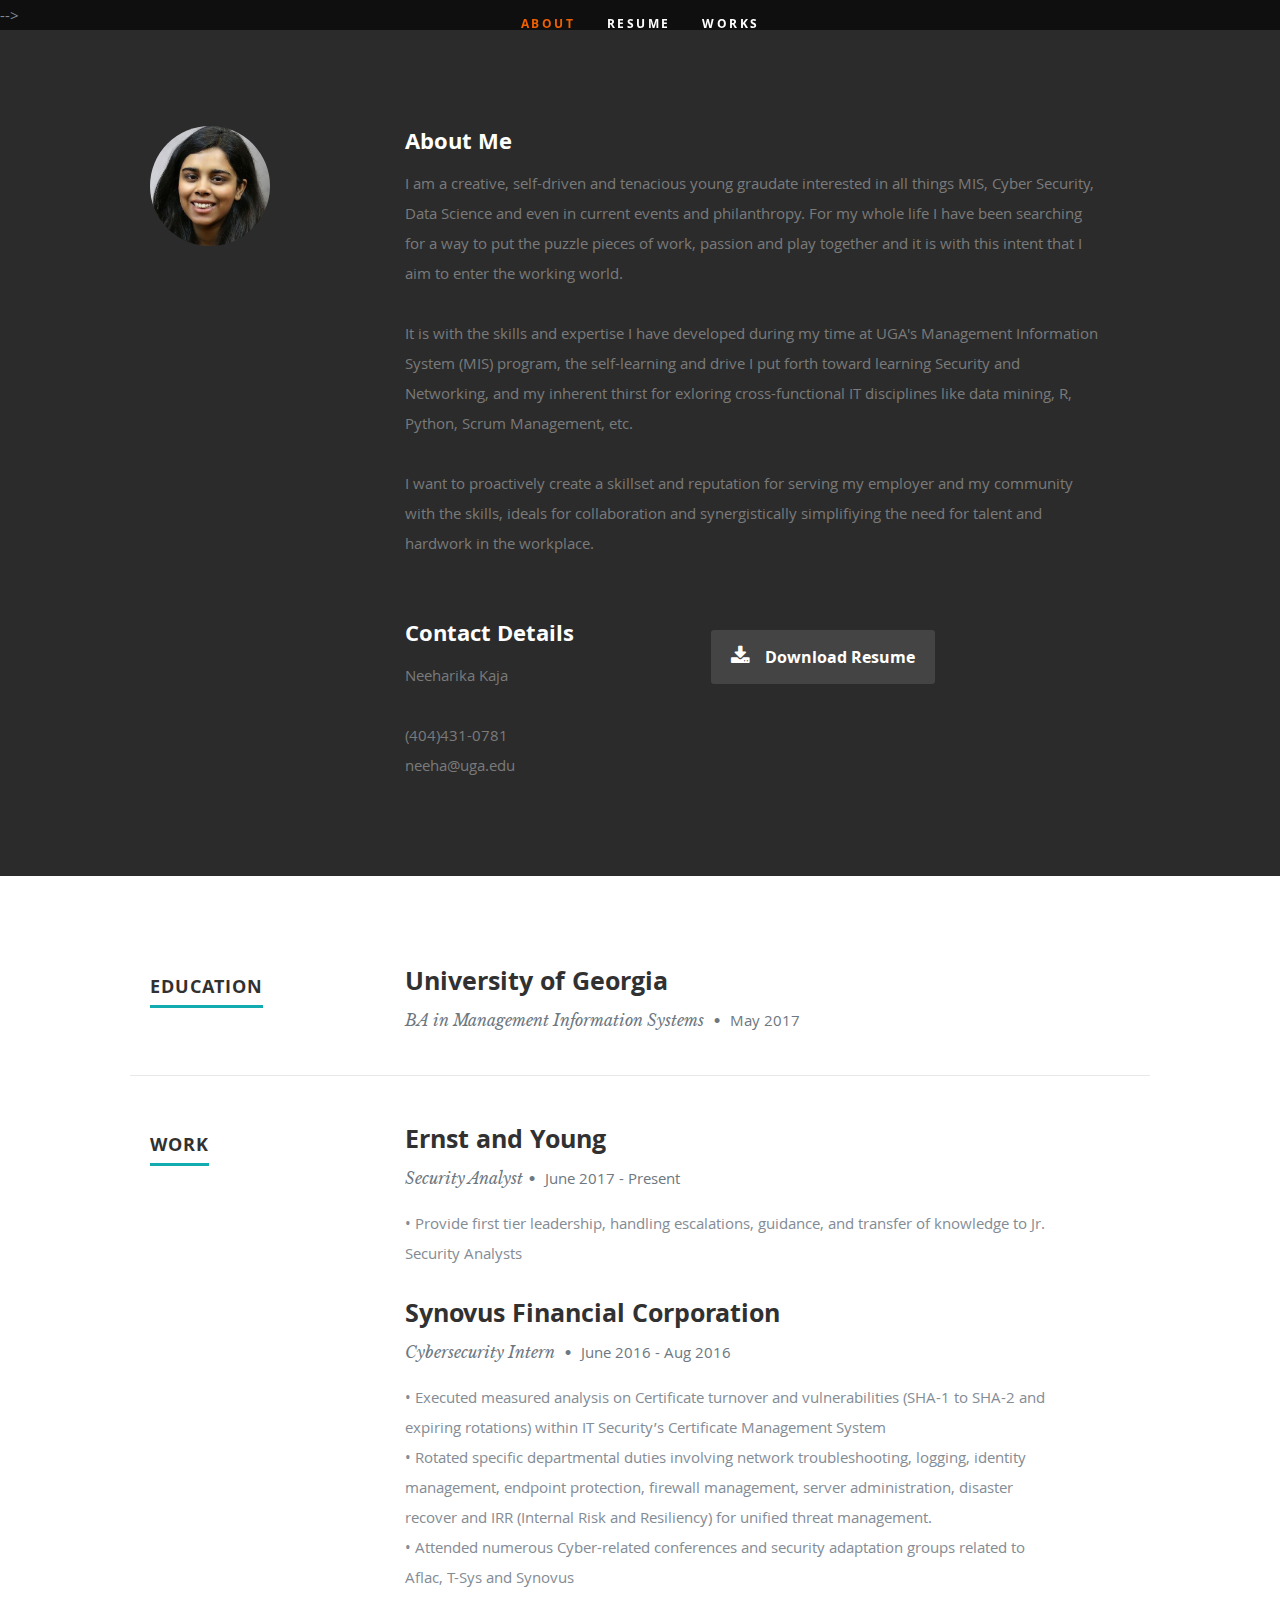
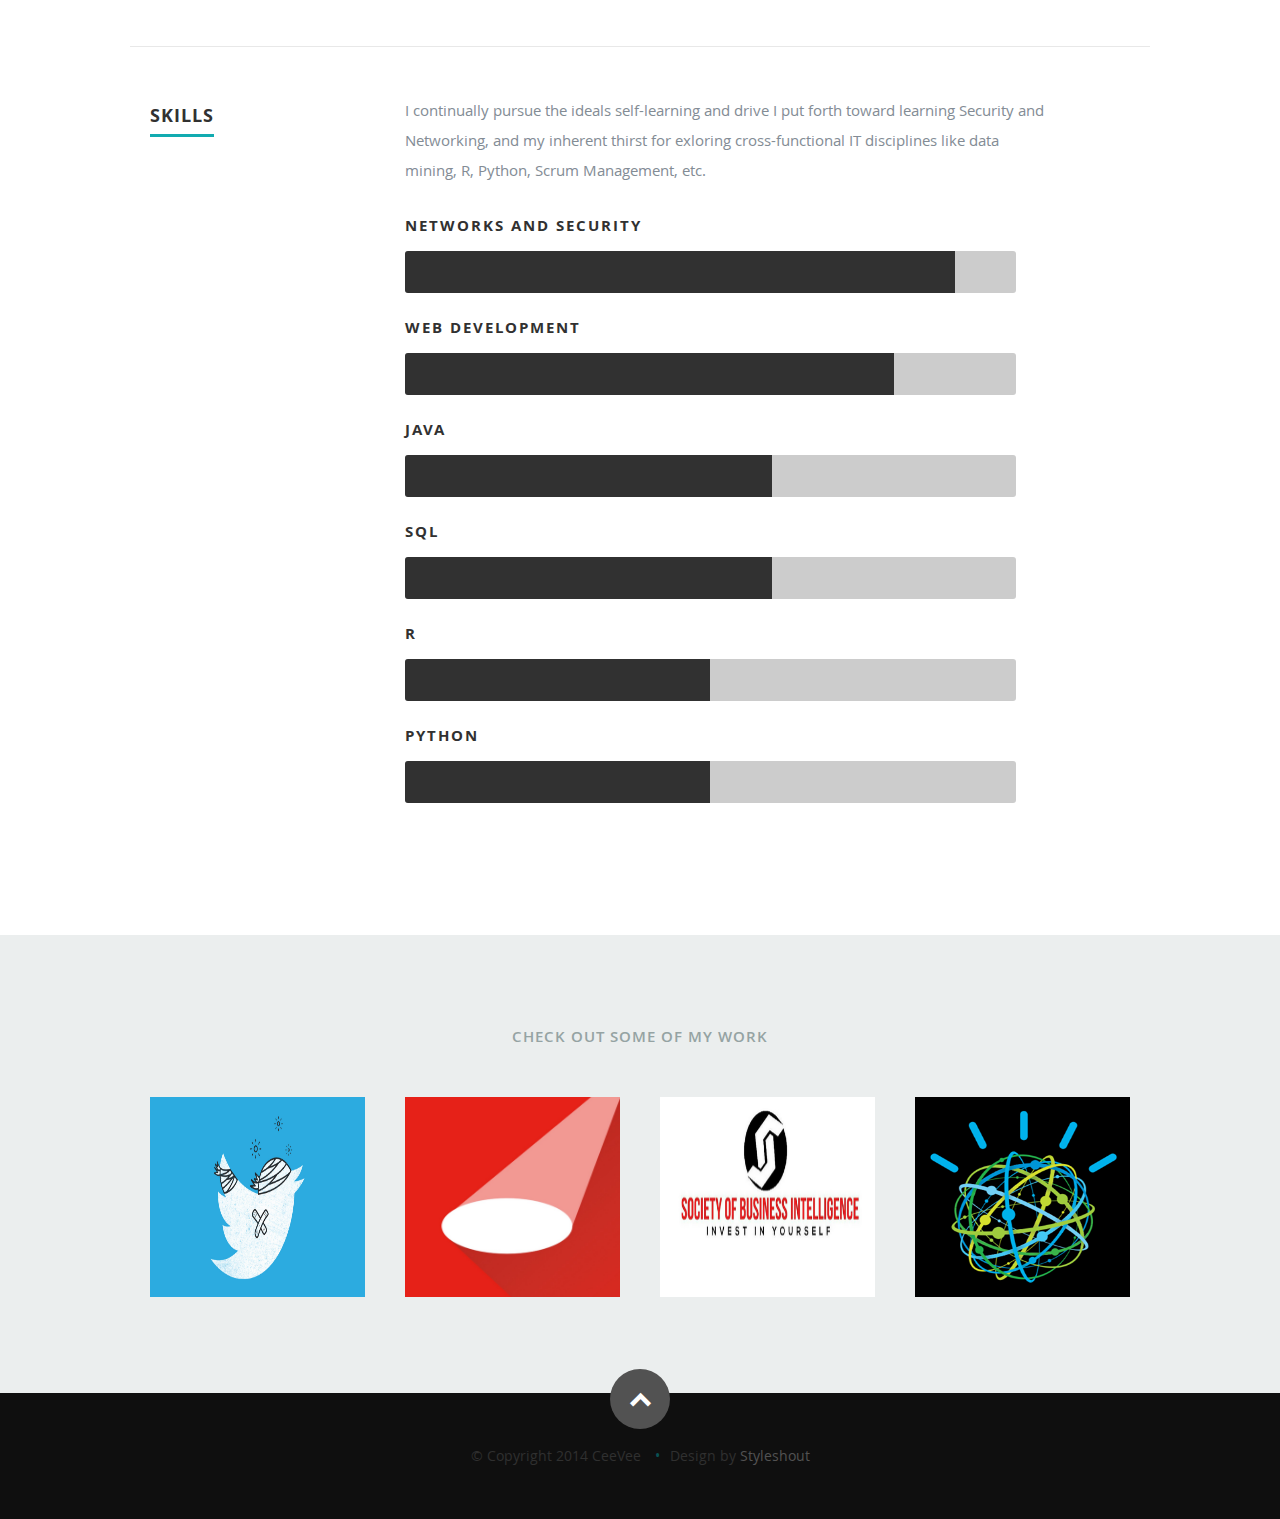
==== res2/index.html @ 178b4d4e "Add files via upload" ====
<!DOCTYPE html>
<!--[if lt IE 8 ]><html class="no-js ie ie7" lang="en"> <![endif]-->
<!--[if IE 8 ]><html class="no-js ie ie8" lang="en"> <![endif]-->
<!--[if (gte IE 8)|!(IE)]><!--><html class="no-js" lang="en"> <!--<![endif]-->
<head>

   <!--- Basic Page Needs
   ================================================== -->
   <meta charset="utf-8">
	<title>Ceevee - Free Responsive HTML5/CSS3 Template</title>
	<meta name="description" content="">
	<meta name="author" content="">

   <!-- Mobile Specific Metas
   ================================================== -->
	<meta name="viewport" content="width=device-width, initial-scale=1, maximum-scale=1">

	<!-- CSS
    ================================================== -->
   <link rel="stylesheet" href="css/default.css">
	<link rel="stylesheet" href="css/layout.css">
   <link rel="stylesheet" href="css/media-queries.css">
   <link rel="stylesheet" href="css/magnific-popup.css">

   <!-- Script
   ================================================== -->
	<script src="js/modernizr.js"></script>

   <!-- Favicons
	================================================== -->
	<link rel="shortcut icon" href="favicon.png" >

</head>

<body>
  <nav id="nav-wrap">

         <a class="mobile-btn" href="#nav-wrap" title="Show navigation">Show navigation</a>
        <a class="mobile-btn" href="#" title="Hide navigation">Hide navigation</a>

         <ul id="nav" class="nav">
    
            <li><a class="smoothscroll" href="#about">About</a></li>
           <li><a class="smoothscroll" href="#resume">Resume</a></li>
            <li><a class="smoothscroll" href="#portfolio">Works</a></li>
            
         </ul> 

      </nav>  -->
   

   <!-- About Section
   ================================================== -->
   <section id="about">

      <div class="row">

         <div class="three columns">

            <img class="profile-pic"  src="images/profilepic.jpg" alt="" />

         </div>

         <div class="nine columns main-col">

            <h2>About Me</h2>

            <p>
            I am a creative, self-driven and tenacious young graudate interested in all things MIS, Cyber Security, Data Science and even in current events and philanthropy. For my whole life I have been searching for a way to put the puzzle pieces of work, passion and play together and it is with this intent that I aim to enter the working world. 
<br>
<br>

                         It is with the skills and expertise I have developed during my time at UGA's Management Information System (MIS) program, the self-learning and drive I put forth toward learning Security and Networking, and my inherent thirst for exloring cross-functional IT disciplines like data mining, R, Python, Scrum Management, etc. 
<br>
<br>
                         I want to proactively create a skillset and reputation for serving my employer and my community with the skills, ideals for collaboration and synergistically simplifiying the need for talent and hardwork in the workplace.
                         <br>
                         <br>
            </p>

            <div class="row">

               <div class="columns contact-details">

                  <h2>Contact Details</h2>
                  <p class="address">
						   <span>Neeharika Kaja</span><br>
					
                     </span><br>
						   <span>(404)431-0781</span><br>
                     <span>neeha@uga.edu</span>
					   </p>

               </div>

               <div class="columns download">
                  <p>
                     <a href="#" class="button"><i class="fa fa-download"></i>Download Resume</a>
                  </p>
               </div>

            </div> <!-- end row -->

         </div> <!-- end .main-col -->

      </div>

   </section> <!-- About Section End-->


   <!-- Resume Section
   ================================================== -->
   <section id="resume">

      <!-- Education
      ----------------------------------------------- -->
      <div class="row education">

         <div class="three columns header-col">
            <h1><span>Education</span></h1>
         </div>

         <div class="nine columns main-col">

            <div class="row item">

               <div class="twelve columns">

                  <h3>University of Georgia</h3>
                  <p class="info">BA in Management Information Systems <span>&bull;</span> <em class="date">May 2017</em></p>

               <!--    <p
                  Lorem ipsum dolor sit amet, consectetuer adipiscing elit. Aenean commodo ligula eget dolor. Aenean massa.
                  Cum sociis natoque penatibus et magnis dis parturient montes, nascetur ridiculus mus. Donec quam felis,
                  ultricies nec, pellentesque eu, pretium quis, sem. Nulla consequat massa quis enim.
                  Donec pede justo, fringilla vel, aliquet nec, vulputate eget, arcu. Nullam dictum felis eu pede mollis pretium.
                  </p> -->

               </div>

            </div> <!-- item end -->

            <div class="row item">

               <div class="twelve columns">

               <!--    <h3>School of Cool Designers</h3>
                  <p class="info">B.A. Degree in Graphic Design <span>&bull;</span> <em class="date">March 2003</em></p>

                  <p>
                  This is Photoshop's version  of Lorem Ipsum. Proin gravida nibh vel velit auctor aliquet.
                  Aenean sollicitudin, lorem quis bibendum auctor, nisi elit consequat ipsum, nec sagittis sem
                  nibh id elit. Duis sed odio sit amet nibh vulputate cursus a sit amet mauris. Morbi accumsan
                  ipsum velit. Nam nec tellus a odio tincidunt auctor a ornare odio. Sed non  mauris vitae erat
                  </p> -->

               </div>

            </div> <!-- item end -->

         </div> <!-- main-col end -->

      </div> <!-- End Education -->


      <!-- Work
      ----------------------------------------------- -->
      <div class="row work">

         <div class="three columns header-col">
            <h1><span>Work</span></h1>
         </div>

         <div class="nine columns main-col">

            <div class="row item">

               <div class="twelve columns">

                  <h3>Ernst and Young</h3>
                  <p class="info">Security Analyst<span>&bull;</span> <em class="date">June 2017 - Present</em></p>

                  <p>
                 • Provide first tier leadership, handling escalations, guidance, and transfer of knowledge to Jr. Security Analysts
                  </p>

               </div>





            </div> <!-- item end -->

            <div class="row item">

               <div class="twelve columns">

                  <h3>Synovus Financial Corporation</h3>
                  <p class="info">Cybersecurity Intern <span>&bull;</span> <em class="date">June 2016 - Aug 2016</em></p>

                  <p>
                • Executed measured analysis on Certificate turnover and vulnerabilities (SHA-1 to SHA-2 and expiring rotations) within IT Security’s Certificate Management System
<br>•  Rotated specific departmental duties involving network troubleshooting, logging, identity management, endpoint protection, firewall management, server administration, disaster recover and IRR (Internal Risk and Resiliency) for unified threat management.
<br>•  Attended numerous Cyber-related conferences and security adaptation groups related to Aflac, T-Sys and Synovus
                  </p>

               </div>

            </div> <!-- item end -->

         </div> <!-- main-col end -->

      </div> <!-- End Work -->


      <!-- Skills
      ----------------------------------------------- -->
      <div class="row skill">

         <div class="three columns header-col">
            <h1><span>Skills</span></h1>
         </div>

         <div class="nine columns main-col">

            <p>
                        I continually pursue the ideals self-learning and drive I put forth toward learning Security and Networking, and my inherent thirst for exloring cross-functional IT disciplines like data mining, R, Python, Scrum Management, etc. 
            </p>

				<div class="bars">

				   <ul class="skills">
    <li><span class="bar-expand css"></span><em>Networks and Security</em></li>
<li><span class="bar-expand html5"></span><em>Web Development</em></li>
  <li><span class="bar-expand photoshop"></span><em>Java</em></li>
    <li><span class="bar-expand photoshop"></span><em>SQL</em></li>
      <li><span class="bar-expand wordpress"></span><em>R</em></li>
        <li><span class="bar-expand wordpress"></span><em>Python</em></li>

			
					</ul>

				</div><!-- end skill-bars -->

			</div> <!-- main-col end -->

      </div> <!-- End skills -->

   </section> <!-- Resume Section End-->


   <!-- Portfolio Section
   ================================================== -->
   <section id="portfolio">

      <div class="row">

         <div class="twelve columns collapsed">

            <h1>Check Out Some of My Work</h1>

            <!-- portfolio-wrapper -->
            <div id="portfolio-wrapper" class="bgrid-quarters s-bgrid-thirds cf">

          	   <div class="columns portfolio-item">
                  <div class="item-wrap">

                     <a href="#modal-01" title="">
                        <img alt="" src="images/portfolio/trumptwitteranalysis.jpg" style="width:700px; height:200px;">
                        <div class="overlay">
                           <div class="portfolio-item-meta">
          					      <h5>Trump Twitter Analysis</h5>
                              <p>Text Mining</p>
          					   </div>
                        </div>
                        <div class="link-icon"><i class="icon-plus"></i></div>
                     </a>

                  </div>
          		</div> <!-- item end -->



               <div class="columns portfolio-item">
                  <div class="item-wrap">

                     <a href="#modal-02" title="">
                        <img alt="" src="images/portfolio/youtubedatabase.jpg" style="width:700px; height:200px;">
                        <div class="overlay">
                           <div class="portfolio-item-meta">
                          <h5>YouTube Database Creation and Query Analytics</h5>
                              <p>Database and SQL</p>
                       </div>
                        </div>
                        <div class="link-icon"><i class="icon-plus"></i></div>
                     </a>

                  </div>
              </div> <!-- item end -->


                     <div class="columns portfolio-item">
                  <div class="item-wrap">

                     <a href="#modal-03" title="">
                        <img alt="" src="images/portfolio/sbi.jpg" style="width:700px; height:200px;">
                        <div class="overlay">
                           <div class="portfolio-item-meta">
                          <h5>Website for UGA Society Business Intelligence</h5>
                              <p>Web Development</p>
                       </div>
                        </div>
                        <div class="link-icon"><i class="icon-plus"></i></div>
                     </a>

                  </div>
              </div> <!-- item end -->



                     <div class="columns portfolio-item">
                  <div class="item-wrap">

                     <a href="#modal-04" title="">
                        <img alt="" src="images/portfolio/yelp.jpg" style="width:700px; height:200px;">
                        <div class="overlay">
                           <div class="portfolio-item-meta">
                          <h5>IBM Watson Yelp Analysis</h5>
                              <p>Big Data and Analysis</p>
                       </div>
                        </div>
                        <div class="link-icon"><i class="icon-plus"></i></div>
                     </a>

                  </div>
              </div> <!-- item end -->




              


            </div> <!-- portfolio-wrapper end -->

         </div> <!-- twelve columns end -->


         <!-- Modal Popup
	      --------------------------------------------------------------- -->

         <div id="modal-01" class="popup-modal mfp-hide">

		      <img class="scale-with-grid" src="images/portfolio/modals/m-trumptwitteranalysis.jpg" alt="" />

		      <div class="description-box">
			      <h4>#BoycottUber #BotcottStarbucks Sentiment Analysis</h4>
			      <p>Twitter mining is usually known for its ability to analyze social campaigns or track public sentiment for a specific company or organization.
But what about movements?

<br><br>
In response to one Donald Trump's first major executive order in office, relating to the ban of refugees, immigration and green card holders/dual citizenship owners from 'radical Islamic' countries, specifically Syria, Somalia, Sudan, Iran, Iraq, Libya and Yemen, two major twitter movements erupted. These movements represent the disapproval and insurgence of two disparate political groups and are namely described by the twitter hashtags #BoycottUber and #BoycottStarbucks.

<br><br>

Though both movements were sparked by the abrupt and controversial orders of president Donald Trump, they represent sparsely different political esteems.
My goal in performing this analysis is to analyze major motives, popular phrases, and sentiment using Wordcloud analysis and text-mining in a quantitative and unbiased manner.
</p>
               <span class="categories"><i class="fa fa-tag"></i>Text Mining, Social Media Analytics</span>
		      </div>

            <div class="link-box">
               <a href="https://neehakaja.github.io/res2/trumptwitteranalysis.html">Details</a>
		         <a class="popup-modal-dismiss">Close</a>
            </div>

	      </div><!-- modal-01 End -->




         <div id="modal-02" class="popup-modal mfp-hide">

          <img class="scale-with-grid" src="images/portfolio/modals/m-youtubedatabase.jpg" alt="" />

          <div class="description-box">
            <h4>Creating my own Youtube Database and Querying it</h4>
            <p>According to data compiled by Sandvine, a manufacturer of broadband technology, YouTube, a popular video-streaming site, comprises 17.1 percent of all peak-period traffic in North America. This means that data involving the chief drivers of this service, YouTubers, must be highly sought, protected, and studied. Our data model would help YouTubers, as well as the public, garner real-time data regarding popular videos, popular topics, and aid in maintaining a successful channel.
</p>
               <span class="categories"><i class="fa fa-tag"></i>SQL, Databases, Data Mining</span>
          </div>

            <div class="link-box">
               <a href="https://neehakaja.github.io/res2/youtubedatabase.html">Details</a>
             <a class="popup-modal-dismiss">Close</a>
            </div>

        </div><!-- modal-02 End -->





         <div id="modal-03" class="popup-modal mfp-hide">

          <img class="scale-with-grid" src="images/portfolio/modals/m-sbi.jpg" alt="" />

          <div class="description-box">
            <h4>Full Stack website for UGA Society for Business Intelligence (SBI) handling Logins and Sessions</h4>
            <p>UGA Society for Business Intelligence is a premier Business Intelligence society founded in 2016 at the University of Georgia for the distinct purpose of bridging the gap in skills between young professionals and IT ventures in the enterprise world.​
            <br>
            <br>
            For this project I created a full-stack website for the organization that aims to handle individual user accounts (user portal), display prominent information and attract students.

</p>
               <span class="categories"><i class="fa fa-tag"></i>SQL, Databases, Data Mining</span>
          </div>

            <div class="link-box">
               <a href="https://neehakaja.github.io/res2/sbi.html">Details</a>
             <a class="popup-modal-dismiss">Close</a>
            </div>

        </div><!-- modal-03 End -->





         <div id="modal-04" class="popup-modal mfp-hide">

          <img class="scale-with-grid" src="images/portfolio/modals/m-yelp.jpg" alt="" />

          <div class="description-box">
            <h4>Yelp Data Extraction and Big Data Analysis using IBM Watson</h4>
            <p>Yelp is known to be a great source of information for customers, but itcan also be extremely helpful for restaurant owners. It is a way to analyze real customer preferences and adapt to them.

            <br>
            <br>
            For this project, I wanted to help restaurant owners locate prime areas for specific types of cuisines. We started our research with asimple question:  How can we use yelp data to help potential restaurant owner identify ideal locations and key drivers for success?

            
            <br>
            <br>
           

</p>
               <span class="categories"><i class="fa fa-tag"></i>Data Extraction, IBM Watson</span>
          </div>

            <div class="link-box">
               <a href="https://neehakaja.github.io/res2/yelp.html">Details</a>
             <a class="popup-modal-dismiss">Close</a>
            </div>

        </div><!-- modal-04 End -->





      </div> <!-- row End -->

   </section> <!-- Portfolio Section End-->




   <!-- footer
   ================================================== -->
   <footer>

      <div class="row">

         <div class="twelve columns">

         

            <ul class="copyright">
               <li>&copy; Copyright 2014 CeeVee</li>
               <li>Design by <a title="Styleshout" href="http://www.styleshout.com/">Styleshout</a></li>   
            </ul>

         </div>

         <div id="go-top"><a class="smoothscroll" title="Back to Top" href="#home"><i class="icon-up-open"></i></a></div>

      </div>

   </footer> <!-- Footer End-->

   <!-- Java Script
   ================================================== -->
   <script src="http://ajax.googleapis.com/ajax/libs/jquery/1.10.2/jquery.min.js"></script>
   <script>window.jQuery || document.write('<script src="js/jquery-1.10.2.min.js"><\/script>')</script>
   <script type="text/javascript" src="js/jquery-migrate-1.2.1.min.js"></script>

   <script src="js/jquery.flexslider.js"></script>
   <script src="js/waypoints.js"></script>
   <script src="js/jquery.fittext.js"></script>
   <script src="js/magnific-popup.js"></script>
   <script src="js/init.js"></script>

</body>

</html>
---- res2/css/default.css ----
/*
=====================================================================
*   Ceevee v1.0 Default Stylesheet
*   url: styleshout.com
*   03-17-2014
=====================================================================

TOC:
a. Webfonts and Icon fonts
b. Reset
c. Default Styles
   1. Basic
   2. Typography
   3. Links
   4. Images
   5. Buttons
   6. Forms
d. Grid
e. Others
   1. Clearing
   2. Misc

=====================================================================  */

/* ------------------------------------------------------------------ */
/* a. Webfonts and Icon fonts
 ------------------------------------------------------------------ */

@import url("fonts.css");
@import url("fontello/css/fontello.css");
@import url("font-awesome/css/font-awesome.min.css");

/* ------------------------------------------------------------------
/* b. Reset
      Adapted from:
      Normalize.css - https://github.com/necolas/normalize.css/
      HTML5 Doctor Reset - html5doctor.com/html-5-reset-stylesheet/
/* ------------------------------------------------------------------ */

html, body, div, span, object, iframe,
h1, h2, h3, h4, h5, h6, p, blockquote, pre,
abbr, address, cite, code,
del, dfn, em, img, ins, kbd, q, samp,
small, strong, sub, sup, var,
b, i,
dl, dt, dd, ol, ul, li,
fieldset, form, label, legend,
table, caption, tbody, tfoot, thead, tr, th, td,
article, aside, canvas, details, figcaption, figure,
footer, header, hgroup, menu, nav, section, summary,
time, mark, audio, video {
   margin: 0;
   padding: 0;
   border: 0;
   outline: 0;
   font-size: 100%;
   vertical-align: baseline;
   background: transparent;
}

article,aside,details,figcaption,figure,
footer,header,hgroup,menu,nav,section {
   display: block;
}

audio,
canvas,
video {
   display: inline-block;
}

audio:not([controls]) {
   display: none;
   height: 0;
}

[hidden] { display: none; }

code, kbd, pre, samp {
   font-family: monospace, serif;
   font-size: 1em;
}

pre {
   white-space: pre;
   white-space: pre-wrap;
   word-wrap: break-word;
}

blockquote, q { quotes: &#8220 &#8220; }

blockquote:before, blockquote:after,
q:before, q:after {
   content: '';
   content: none;
}

ins {
   background-color: #ff9;
   color: #000;
   text-decoration: none;
}

mark {
   background-color: #A7F4F6;
   color: #555;
}

del { text-decoration: line-through; }

abbr[title], dfn[title] {
   border-bottom: 1px dotted;
   cursor: help;
}

table {
   border-collapse: collapse;
   border-spacing: 0;
}


/* ------------------------------------------------------------------ */
/* c. Default and Basic Styles
      Adapted from:
      Skeleton CSS Framework - http://www.getskeleton.com/
      Typeplate Typographic Starter Kit - http://typeplate.com/
/* ------------------------------------------------------------------ */

/*  1. Basic  ------------------------------------------------------- */

*,
*:before,
*:after {
   -moz-box-sizing: border-box;
   -webkit-box-sizing: border-box;
   box-sizing: border-box;
}

html {
   font-size: 62.5%;
   -webkit-font-smoothing: antialiased;
}

body {
   background: #fff;
   font-family: 'opensans-regular', sans-serif;
   font-weight: normal;
   font-size: 15px;
   line-height: 30px;
	color: #838C95;

   -webkit-font-smoothing: antialiased; /* Fix for webkit rendering */
	-webkit-text-size-adjust: 100%;
}

/*  2. Typography
       Vertical rhythm with leading derived from 6
--------------------------------------------------------------------- */

h1, h2, h3, h4, h5, h6 {
   color: #313131;
	font-family: 'opensans-bold', sans-serif;
   font-weight: normal;
}
h1 a, h2 a, h3 a, h4 a, h5 a, h6 a { font-weight: inherit; }
h1 { font-size: 38px; line-height: 42px; margin-bottom: 12px; letter-spacing: -1px; }
h2 { font-size: 28px; line-height: 36px; margin-bottom: 6px; }
h3 { font-size: 22px; line-height: 30px; margin-bottom: 12px; }
h4 { font-size: 20px; line-height: 30px; margin-bottom: 6px; }
h5 { font-size: 18px; line-height: 30px; }
h6 { font-size: 14px; line-height: 30px; }
.subheader { }

p { margin: 0 0 30px 0; }
p img { margin: 0; }
p.lead {
   font: 19px/36px 'opensans-light', sans-serif;
   margin-bottom: 18px;
}

/* for 'em' and 'strong' tags, font-size and line-height should be same with
the body tag due to rendering problems in some browsers */
em { font: 15px/30px 'opensans-italic', sans-serif; }
strong, b { font: 15px/30px 'opensans-bold', sans-serif; }
small { font-size: 11px; line-height: inherit; }

/*	Blockquotes */
blockquote {
   margin: 30px 0px;
   padding-left: 40px;
   position: relative;
}
blockquote:before {
   content: "\201C";
   opacity: 0.45;
   font-size: 80px;
   line-height: 0px;
   margin: 0;
   font-family: arial, sans-serif;

   position: absolute;
   top:  30px;
	left: 0;
}
blockquote p {
   font-family: 'librebaskerville-italic', serif;
   padding: 0;
   font-size: 18px;
   line-height: 36px;
}
blockquote cite {
   display: block;
   font-size: 12px;
   font-style: normal;
   line-height: 18px;
}
blockquote cite:before { content: "\2014 \0020"; }
blockquote cite a,
blockquote cite a:visited { color: #8B9798; border: none }

/* ---------------------------------------------------------------------
/*  Pull Quotes Markup
/*
    <aside class="pull-quote">
		<blockquote>
			<p></p>
		</blockquote>
	 </aside>
/*
/* --------------------------------------------------------------------- */
.pull-quote {
   position: relative;
	padding: 18px 30px 18px 0px;
}
.pull-quote:before,
.pull-quote:after {
	height: 1em;
	opacity: 0.45;
	position: absolute;
	font-size: 80px;
   font-family: Arial, Sans-Serif;
}
.pull-quote:before {
	content: "\201C";
	top:  33px;
	left: 0;
}
.pull-quote:after {
	content: '\201D';
	bottom: -33px;
	right: 0;
}
.pull-quote blockquote {
   margin: 0;
}
.pull-quote blockquote:before {
   content: none;
}

/* Abbreviations */
abbr {
   font-family: 'opensans-bold', sans-serif;
	font-variant: small-caps;
	text-transform: lowercase;
   letter-spacing: .5px;
	color: gray;
}
abbr:hover { cursor: help; }

/* drop cap */
.drop-cap:first-letter {
	float: left;
	margin: 0;
	padding: 14px 6px 0 0;
	font-size: 84px;
	font-family: /* Copperplate */ 'opensans-bold', sans-serif;
   line-height: 60px;
	text-indent: 0;
	background: transparent;
	color: inherit;
}

hr { border: solid #E3E3E3; border-width: 1px 0 0; clear: both; margin: 11px 0 30px; height: 0; }


/*  3. Links  ------------------------------------------------------- */

a, a:visited {
   text-decoration: none;
   outline: 0;
   color: #11ABB0;

   -webkit-transition: color .3s ease-in-out;
   -moz-transition: color .3s ease-in-out;
   -o-transition: color .3s ease-in-out;
   transition: color .3s ease-in-out;
}
a:hover, a:focus { color: #313131; }
p a, p a:visited { line-height: inherit; }


/*  4. List  --------------------------------------------------------- */

ul, ol { margin-bottom: 24px; margin-top: 12px; }
ul { list-style: none outside; }
ol { list-style: decimal; }
ol, ul.square, ul.circle, ul.disc { margin-left: 30px; }
ul.square { list-style: square outside; }
ul.circle { list-style: circle outside; }
ul.disc { list-style: disc outside; }
ul ul, ul ol,
ol ol, ol ul { margin: 6px 0 6px 30px; }
ul ul li, ul ol li,
ol ol li, ol ul li { margin-bottom: 6px; }
li { line-height: 18px; margin-bottom: 12px; }
ul.large li { }
li p { }

/* ---------------------------------------------------------------------
/*  Stats Tab Markup

    <ul class="stats-tabs">
		<li><a href="#">[value]<b>[name]</b></a></li>
	 </ul>

    Extend this object into your markup.
/*
/* --------------------------------------------------------------------- */
.stats-tabs {
   padding: 0;
   margin: 24px 0;
}
.stats-tabs li {
	display: inline-block;
	margin: 0 10px 18px 0;
	padding: 0 10px 0 0;
	border-right: 1px solid #ccc;
}
.stats-tabs li:last-child {
	margin: 0;
	padding: 0;
	border: none;
}
.stats-tabs li a {
	display: inline-block;
	font-size: 22px;
	font-family: 'opensans-bold', sans-serif;
   border: none;
   color: #313131;
}
.stats-tabs li a:hover {
   color:#11ABB0;
}
.stats-tabs li a b {
	display: block;
	margin: 6px 0 0 0;
	font-size: 13px;
	font-family: 'opensans-regular', sans-serif;
   color: #8B9798;
}

/* definition list */
dl { margin: 12px 0; }
dt { margin: 0; color:#11ABB0; }
dd { margin: 0 0 0 20px; }

/* Lining Definition Style Markup */
.lining dt,
.lining dd {
	display: inline;
	margin: 0;
}
.lining dt + dt:before,
.lining dd + dt:before {
	content: "\A";
	white-space: pre;
}
.lining dd + dd:before {
	content: ", ";
}
.lining dd:before {
	content: ": ";
	margin-left: -0.2em;
}

/* Dictionary Definition Style Markup */
.dictionary-style dt {
	display: inline;
	counter-reset: definitions;
}
.dictionary-style dt + dt:before {
	content: ", ";
	margin-left: -0.2em;
}
.dictionary-style dd {
	display: block;
	counter-increment: definitions;
}
.dictionary-style dd:before {
	content: counter(definitions, decimal) ". ";
}

/* Pagination */
.pagination {
   margin: 36px auto;
   text-align: center;
}
.pagination ul li {
   display: inline-block;
   margin: 0;
   padding: 0;
}
.pagination .page-numbers {
   font: 15px/18px 'opensans-bold', sans-serif;
   display: inline-block;
   padding: 6px 10px;
   margin-right: 3px;
   margin-bottom: 6px;
	color: #6E757C;
	background-color: #E6E8EB;

	-webkit-transition: all 200ms ease-in-out;
	-moz-transition: all 200ms ease-in-out;
	-o-transition: all 200ms ease-in-out;
	-ms-transition: all 200ms ease-in-out;
	transition: all 200ms ease-in-out;

   -moz-border-radius: 3px;
   -webkit-border-radius: 3px;
   -khtml-border-radius: 3px;
	border-radius: 3px;
}
.pagination .page-numbers:hover {
   background: #838A91;
   color: #fff;
}
.pagination .current,
.pagination .current:hover {
   background-color: #11ABB0;
   color: #fff;
}
.pagination .inactive,
.pagination .inactive:hover {
   background-color: #E6E8EB;
	color: #A9ADB2;
}
.pagination .prev, .pagination .next {}

/*  5. Images  --------------------------------------------------------- */

img {
   max-width: 100%;
   height: auto;
}
img.pull-right { margin: 12px 0px 0px 18px; }
img.pull-left { margin: 12px 18px 0px 0px; }

/*  6. Buttons  --------------------------------------------------------- */

.button,
.button:visited,
button,
input[type="submit"],
input[type="reset"],
input[type="button"] {
   font: 16px/30px 'opensans-bold', sans-serif;
   background: #11ABB0;
   display: inline-block;
	text-decoration: none;
   letter-spacing: 0;
   color: #fff;
	padding: 12px 20px;
	margin-bottom: 18px;
   border: none;
   cursor: pointer;
   height: auto;

   -webkit-transition: all .2s ease-in-out;
	-moz-transition: all .2s ease-in-out;
	-o-transition: all .2s ease-in-out;
	-ms-transition: all .2s ease-in-out;
	transition: all .2s ease-in-out;

   -moz-border-radius: 3px;
   -webkit-border-radius: 3px;
   -khtml-border-radius: 3px;
   border-radius: 3px;
}

.button:hover,
button:hover,
input[type="submit"]:hover,
input[type="reset"]:hover,
input[type="button"]:hover {
   background: #3d4145;
   color: #fff;
}

.button:active,
button:active,
input[type="submit"]:active,
input[type="reset"]:active,
input[type="button"]:active {
   background: #3d4145;
   color: #fff;
}

.button.full-width,
button.full-width,
input[type="submit"].full-width,
input[type="reset"].full-width,
input[type="button"].full-width {
	width: 100%;
	padding-left: 0 !important;
	padding-right: 0 !important;
	text-align: center;
}

/* Fix for odd Mozilla border & padding issues */
button::-moz-focus-inner,
input::-moz-focus-inner {
    border: 0;
    padding: 0;
}


/*  7. Forms  --------------------------------------------------------- */

form { margin-bottom: 24px; }
fieldset { margin-bottom: 24px; }

input[type="text"],
input[type="password"],
input[type="email"],
textarea,
select {
   display: block;
   padding: 18px 15px;
   margin: 0 0 24px 0;
   border: 0;
   outline: none;
   vertical-align: middle;
   min-width: 225px;
	max-width: 100%;
   font-size: 15px;
   line-height: 24px;
	color: #647373;
	background: #D3D9D9;

}

/* select { padding: 0;
   width: 220px;
   } */

input[type="text"]:focus,
input[type="password"]:focus,
input[type="email"]:focus,
textarea:focus {
   color: #B3B7BC;
	background-color: #3d4145;
}

textarea { min-height: 220px; }

label,
legend {
   font: 16px/24px 'opensans-bold', sans-serif;
	margin: 12px 0;
   color: #3d4145;
   display: block;
}
label span,
legend span {
	color: #8B9798;
   font: 14px/24px 'opensans-regular', sans-serif;
}

input[type="checkbox"],
input[type="radio"] {
    font-size: 15px;
    color: #737373;
}

input[type="checkbox"] { display: inline; }

/* ------------------------------------------------------------------ */
/* d. Grid
---------------------------------------------------------------------
   gutter = 40px.
/* ------------------------------------------------------------------ */

/* default
--------------------------------------------------------------- */
.row {
   width: 96%;
   max-width: 1020px;
   margin: 0 auto;
}
/* fixed width for IE8 */
.ie .row { width: 1000px ; }

.narrow .row { max-width: 980px; }

.row .row { width: auto; max-width: none; margin: 0 -20px; }

/* row clearing */
.row:before,
.row:after {
    content: " ";
    display: table;
}
.row:after {
    clear: both;
}

.column, .columns {
   position: relative;
   padding: 0 20px;
   min-height: 1px;
   float: left;
}
.column.centered, .columns.centered  {
    float: none;
    margin: 0 auto;
}

/* removed gutters */
.row.collapsed > .column,
.row.collapsed > .columns,
.column.collapsed, .columns.collapsed  { padding: 0; }

[class*="column"] + [class*="column"]:last-child { float: right; }
[class*="column"] + [class*="column"].end { float: right; }

/* column widths */
.row .one         { width: 8.33333%; }
.row .two         { width: 16.66667%; }
.row .three       { width: 25%; }
.row .four        { width: 33.33333%; }
.row .five        { width: 41.66667%; }
.row .six         { width: 50%; }
.row .seven       { width: 58.33333%; }
.row .eight       { width: 66.66667%; }
.row .nine        { width: 75%; }
.row .ten         { width: 83.33333%; }
.row .eleven      { width: 91.66667%; }
.row .twelve      { width: 100%; }

/* Offsets */
.row .offset-1    { margin-left: 8.33333%; }
.row .offset-2    { margin-left: 16.66667%; }
.row .offset-3    { margin-left: 25%; }
.row .offset-4    { margin-left: 33.33333%; }
.row .offset-5    { margin-left: 41.66667%; }
.row .offset-6    { margin-left: 50%; }
.row .offset-7    { margin-left: 58.33333%; }
.row .offset-8    { margin-left: 66.66667%; }
.row .offset-9    { margin-left: 75%; }
.row .offset-10   { margin-left: 83.33333%; }
.row .offset-11   { margin-left: 91.66667%; }

/* Push/Pull */
.row .push-1      { left: 8.33333%; }
.row .pull-1      { right: 8.33333%; }
.row .push-2      { left: 16.66667%; 	}
.row .pull-2      { right: 16.66667%; }
.row .push-3      { left: 25%; }
.row .pull-3      { right: 25%;	}
.row .push-4      { left: 33.33333%; }
.row .pull-4      { right: 33.33333%; }
.row .push-5      { left: 41.66667%; }
.row .pull-5      { right: 41.66667%; }
.row .push-6      { left: 50%; }
.row .pull-6      { right: 50%; }
.row .push-7      { left: 58.33333%; }
.row .pull-7      { right: 58.33333%; }
.row .push-8      { left: 66.66667%; 	}
.row .pull-8      { right: 66.66667%; }
.row .push-9      { left: 75%; }
.row .pull-9      { right: 75%; }
.row .push-10     { left: 83.33333%; }
.row .pull-10     { right: 83.33333%; }
.row .push-11     { left: 91.66667%; }
.row .pull-11     { right: 91.66667%; }

/* block grids
--------------------------------------------------------------------- */
.bgrid-sixths [class*="column"]   { width: 16.66667%; }
.bgrid-quarters [class*="column"] { width: 25%; }
.bgrid-thirds [class*="column"]   { width: 33.33333%; }
.bgrid-halves [class*="column"]   { width: 50%; }

[class*="bgrid"] [class*="column"] + [class*="column"]:last-child { float: left; }

/* Left clearing for block grid columns - columns that changes width in
different screen sizes. Allows columns with different heights to align
properly.
--------------------------------------------------------------------- */
.first { clear: left; }   /* first column in default screen */
.s-first { clear: none; } /* first column in smaller screens */

/* smaller screens
--------------------------------------------------------------- */
@media only screen and (max-width: 900px) {

   /* block grids on small screens */
   .s-bgrid-sixths [class*="column"]   { width: 16.66667%; }
   .s-bgrid-quarters [class*="column"] { width: 25%; }
   .s-bgrid-thirds [class*="column"]   { width: 33.33333%; }
   .s-bgrid-halves [class*="column"]   { width: 50%; }

   /* block grids left clearing */
   .first { clear: none; }
   .s-first { clear: left; }

}

/* mobile wide/smaller tablets
--------------------------------------------------------------- */
@media only screen and (max-width: 767px) {

   .row {
	   width: 460px;
	   margin: 0 auto;
      padding: 0;
	}
   .column, .columns {
	   width: auto !important;
	   float: none;
	   margin-left: 0;
	   margin-right: 0;
      padding: 0 30px;
   }
   .row .row { width: auto; max-width: none; margin: 0 -30px; }

   [class*="column"] + [class*="column"]:last-child { float: none; }
   [class*="bgrid"] [class*="column"] + [class*="column"]:last-child { float: none; }

   /* Offsets */
   .row .offset-1    { margin-left: 0%; }
   .row .offset-2    { margin-left: 0%; }
   .row .offset-3    { margin-left: 0%; }
   .row .offset-4    { margin-left: 0%; }
   .row .offset-5    { margin-left: 0%; }
   .row .offset-6    { margin-left: 0%; }
   .row .offset-7    { margin-left: 0%; }
   .row .offset-8    { margin-left: 0%; }
   .row .offset-9    { margin-left: 0%; }
   .row .offset-10   { margin-left: 0%; }
   .row .offset-11   { margin-left: 0%; }
}

/* mobile narrow
--------------------------------------------------------------- */
@media only screen and (max-width: 460px) {

   .row { width: auto; }

}

/* larger screens
--------------------------------------------------------------- */
@media screen and (min-width: 1200px) {

   .wide .row { max-width: 1180px; }

}

/* ------------------------------------------------------------------ */
/* e. Others
/* ------------------------------------------------------------------ */

/*  1. Clearing
    (http://nicolasgallagher.com/micro-clearfix-hack/
--------------------------------------------------------------------- */

.cf:before,
.cf:after {
    content: " ";
    display: table;
}
.cf:after {
    clear: both;
}

/*  2. Misc -------------------------------------------------------- */

.remove-bottom { margin-bottom: 0 !important; }
.half-bottom { margin-bottom: 12px !important; }
.add-bottom { margin-bottom: 24px !important; }
.no-border { border: none; }

.text-center  { text-align: center !important; }
.text-left    { text-align: left !important; }
.text-right   { text-align: right !important; }
.pull-left    { float: left !important; }
.pull-right   { float: right !important; }
.align-center {
	margin-left: auto !important;
	margin-right: auto !important;
	text-align: center !important;
}
---- res2/css/layout.css ----
/*
=====================================================================
*   Ceevee v1.0 Layout Stylesheet
*   url: styleshout.com
*   03-18-2014
=====================================================================

   TOC:
   a. General Styles
   b. Header Styles
   c. About Section
   d. Resume Section
   e. Portfolio Section
   f. Call To Action Section
   g. Testimonials Section
   h. Contact Section
   i. Footer

===================================================================== */

/* ------------------------------------------------------------------ */
/* a. General Styles
/* ------------------------------------------------------------------ */

body { background: #0f0f0f; }

/* ------------------------------------------------------------------ */
/* b. Header Styles
/* ------------------------------------------------------------------ */

header {
   position: relative;
   height: 800px;
   min-height: 500px;
   width: 100%;
   background: #161415 url(../images/header-background.jpg) no-repeat top center;
   background-size: cover !important;
	-webkit-background-size: cover !important;
   text-align: center;
   overflow: hidden;
}

/* vertically center banner section */
header:before {
   content: '';
   display: inline-block;
   vertical-align: middle;
   height: 60%;
}
header .banner {
   display: inline-block;
   vertical-align: middle;
   margin: 0 auto;
   width: 20%;
   padding-bottom: 30px;s
   text-align: center;
}

header .banner-text { width: 100%; }
header .banner-text h1 {
   font: 90px/1.1em 'opensans-bold', sans-serif;
   color: #fff;
   letter-spacing: -2px;
   margin: 0 auto 18px auto;
   text-shadow: 0px 1px 3px rgba(0, 0, 0, .8);
}
header .banner-text h3 {
   font: 18px/1.9em 'librebaskerville-regular', serif;
   color: #A8A8A8;
   margin: 0 auto;
   width: 20%;
   text-shadow: 0px 1px 2px rgba(0, 0, 0, .5);
}
header .banner-text h3 span,
header .banner-text h3 a {
   color: #fff;
}
header .banner-text hr {
   width: 60%;
   margin: 18px auto 24px auto;
   border-color: #2F2D2E;
   border-color: rgba(150, 150, 150, .1);
}

/* header social links */
header .social {
   margin: 24px 0;
   padding: 0;
   font-size: 30px;
   text-shadow: 0px 1px 2px rgba(0, 0, 0, .8);
}
header .social li {
   display: inline-block;
   margin: 0 15px;
   padding: 0;
}
header .social li a { color: #fff; }
header .social li a:hover { color: #11ABB0; }

/* scrolldown link */
header .scrolldown a {
   position: absolute;
   bottom: 30px;
   left: 50%;
   margin-left: -29px;
   color: #fff;
   display: block;
   height: 42px;
   width: 42px;
   font-size: 42px;
   line-height: 42px;
   color: #fff;
   border-radius: 100%;

   -webkit-transition: all .3s ease-in-out;
   -moz-transition: all .3s ease-in-out;
   -o-transition: all .3s ease-in-out;
   transition: all .3s ease-in-out;
}
header .scrolldown a:hover { color: #11ABB0; }

/* primary navigation
--------------------------------------------------------------------- */
#nav-wrap ul, #nav-wrap li, #nav-wrap a {
	 margin: 0;
	 padding: 0;
	 border: none;
	 outline: none;
}

/* nav-wrap */
#nav-wrap {
   font: 12px 'opensans-bold', sans-serif;
   width: 100%;
   text-transform: uppercase;
   letter-spacing: 2.5px;
   margin: 0 auto;
   z-index: 100;
   position: fixed;
   left: 0;
   top: 0;
}
.opaque { background-color: #333; }

/* hide toggle button */
#nav-wrap > a.mobile-btn { display: none; }

ul#nav {
   min-height: 48px;
   width: auto;

   /* center align the menu */
   text-align: center;
}
ul#nav li {
   position: relative;
   list-style: none;
   height: 48px;
   display: inline-block;
}

/* Links */
ul#nav li a {

/* 8px padding top + 8px padding bottom + 32px line-height = 48px */

   display: inline-block;
   padding: 8px 13px;
   line-height: 32px;
	text-decoration: none;
   text-align: left;
   color: #fff;

	-webkit-transition: color .2s ease-in-out;
	-moz-transition: color .2s ease-in-out;
	-o-transition: color .2s ease-in-out;
	-ms-transition: color .2s ease-in-out;
	transition: color .2s ease-in-out;
}

ul#nav li a:active { background-color: transparent !important; }
ul#nav li.current a { color: #F06000; }


/* ------------------------------------------------------------------ */
/* c. About Section
/* ------------------------------------------------------------------ */

#about {
   background: #2B2B2B;
   padding-top: 96px;
   padding-bottom: 66px;
   overflow: hidden;
}

#about a, #about a:visited  { color: #fff; }
#about a:hover, #about a:focus { color: #11ABB0; }

#about h2 {
   font: 22px/30px 'opensans-bold', sans-serif;
   color: #fff;
   margin-bottom: 12px;
}
#about p {
   line-height: 30px;
   color: #7A7A7A;
}
#about .profile-pic {
   position: relative;
   width: 120px;
   height: 120px;
   border-radius: 100%;
}
#about .contact-details { width: 41.66667%; }
#about .download {
   width: 58.33333%;
   padding-top: 6px;
}
#about .main-col { padding-right: 5%; }
#about .download .button {
   margin-top: 6px;
   background: #444;
}
#about .download .button:hover {
   background: #fff;
   color: #2B2B2B;
}
#about .download .button i {
   margin-right: 15px;
   font-size: 20px;
}


/* ------------------------------------------------------------------ */
/* d. Resume Section
/* ------------------------------------------------------------------ */

#resume {
   background: #fff;
   padding-top: 90px;
   padding-bottom: 72px;
   overflow: hidden;
}

#resume a, #resume a:visited  { color: #11ABB0; }
#resume a:hover, #resume a:focus { color: #313131; }

#resume h1 {
   font: 18px/24px 'opensans-bold', sans-serif;
   text-transform: uppercase;
   letter-spacing: 1px;
}
#resume h1 span {
   border-bottom: 3px solid #11ABB0;
   padding-bottom: 6px;
}
#resume h3 {
   font: 25px/30px 'opensans-bold', sans-serif;
}

#resume .header-col { padding-top: 9px; }
#resume .main-col { padding-right: 10%; }

.education, .work {
   margin-bottom: 48px;
   padding-bottom: 24px;
   border-bottom: 1px solid #E8E8E8;
}
#resume .info {
   font: 16px/24px 'librebaskerville-italic', serif;
   color: #6E7881;
   margin-bottom: 18px;
   margin-top: 9px;
}
#resume .info span {
   margin-right: 5px;
   margin-left: 5px;
}
#resume .date {
   font: 15px/24px 'opensans-regular', sans-serif;
   margin-top: 6px;
}

/*----------------------------------------------*/
/*	Skill Bars
/*----------------------------------------------*/

.bars {
	width: 95%;
	float: left;
	padding: 0;
	text-align: left;
}
.bars .skills {
  	margin-top: 36px;
   list-style: none;
}
.bars li {
   position: relative;
  	margin-bottom: 60px;
  	background: #ccc;
  	height: 42px;
  	border-radius: 3px;
}
.bars li em {
	font: 15px 'opensans-bold', sans-serif;
   color: #313131;
	text-transform: uppercase;
   letter-spacing: 2px;
	font-weight: normal;
   position: relative;
	top: -36px;
}
.bar-expand {
   position: absolute;
   left: 0;
   top: 0;

   margin: 0;
   padding-right: 24px;
  	background: #313131;
   display: inline-block;
  	height: 42px;
   line-height: 42px;
   border-radius: 3px 0 0 3px;
}

.photoshop {
  	width: 60%;
  	-moz-animation: photoshop 2s ease;
  	-webkit-animation: photoshop 2s ease;
}
.illustrator {
  	width: 55%;
  	-moz-animation: illustrator 2s ease;
  	-webkit-animation: illustrator 2s ease;
}
.wordpress {
  	width: 50%;
  	-moz-animation: wordpress 2s ease;
  	-webkit-animation: wordpress 2s ease;
}
.css {
  	width: 90%;
  	-moz-animation: css 2s ease;
  	-webkit-animation: css 2s ease;
}
.html5 {
  	width: 80%;
  	-moz-animation: html5 2s ease;
  	-webkit-animation: html5 2s ease;
}
.jquery {
  	width: 50%;
  	-moz-animation: jquery 2s ease;
  	-webkit-animation: jquery 2s ease;
}

@-moz-keyframes photoshop {
  0%   { width: 0px;  }
  100% { width: 60%;  }
}
@-moz-keyframes illustrator {
  0%   { width: 0px;  }
  100% { width: 55%;  }
}
@-moz-keyframes wordpress {
  0%   { width: 0px;  }
  100% { width: 50%;  }
}
@-moz-keyframes css {
  0%   { width: 0px;  }
  100% { width: 90%;  }
}
@-moz-keyframes html5 {
  0%   { width: 0px;  }
  100% { width: 80%;  }
}
@-moz-keyframes jquery {
  0%   { width: 0px;  }
  100% { width: 50%;  }
}

@-webkit-keyframes photoshop {
  0%   { width: 0px;  }
  100% { width: 60%;  }
}
@-webkit-keyframes illustrator {
  0%   { width: 0px;  }
  100% { width: 55%;  }
}
@-webkit-keyframes wordpress {
  0%   { width: 0px;  }
  100% { width: 50%;  }
}
@-webkit-keyframes css {
  0%   { width: 0px;  }
  100% { width: 90%;  }
}
@-webkit-keyframes html5 {
  0%   { width: 0px;  }
  100% { width: 80%;  }
}
@-webkit-keyframes jquery {
  0%   { width: 0px;  }
  100% { width: 50%;  }
}

/* ------------------------------------------------------------------ */
/* e. Portfolio Section
/* ------------------------------------------------------------------ */

#portfolio {
   background: #ebeeee;
   padding-top: 90px;
   padding-bottom: 60px;
}
#portfolio h1 {
   font: 15px/24px 'opensans-semibold', sans-serif;
   text-transform: uppercase;
   letter-spacing: 1px;
   text-align: center;
   margin-bottom: 48px;
   color: #95A3A3;
}

/* Portfolio Content */
#portfolio-wrapper .columns { margin-bottom: 36px; }
.portfolio-item .item-wrap {
   background: #fff;
   overflow: hidden;
   position: relative;

   -webkit-transition: all 0.3s ease-in-out;
	-moz-transition: all 0.3s ease-in-out;
	-o-transition: all 0.3s ease-in-out;
	-ms-transition: all 0.3s ease-in-out;
	transition: all 0.3s ease-in-out;
}
.portfolio-item .item-wrap a {
   display: block;
   cursor: pointer;
}

/* overlay */
.portfolio-item .item-wrap .overlay {
   position: absolute;
   left: 0;
   top: 0;
   width: 100%;
   height: 100%;

	opacity: 0;
	-moz-opacity: 0;
	filter:alpha(opacity=0);

   -webkit-transition: opacity 0.3s ease-in-out;
	-moz-transition: opacity 0.3s ease-in-out;
	-o-transition: opacity 0.3s ease-in-out;
	transition: opacity 0.3s ease-in-out;

   background: url(../images/overlay-bg.png) repeat;
}
.portfolio-item .item-wrap .link-icon {
   display: block;
   color: #fff;
   height: 30px;
   width: 30px;
   font-size: 18px;
   line-height: 30px;
   text-align: center;

   opacity: 0;
	-moz-opacity: 0;
	filter:alpha(opacity=0);

   -webkit-transition: opacity 0.3s ease-in-out;
	-moz-transition: opacity 0.3s ease-in-out;
	-o-transition: opacity 0.3s ease-in-out;
	transition: opacity 0.3s ease-in-out;

   position: absolute;
   top: 50%;
   left: 50%;
   margin-left: -15px;
   margin-top: -15px;
}
.portfolio-item .item-wrap img {
   vertical-align: bottom;
}
.portfolio-item .portfolio-item-meta { padding: 18px }
.portfolio-item .portfolio-item-meta h5 {
   font: 14px/21px 'opensans-bold', sans-serif;
   color: #fff;
}
.portfolio-item .portfolio-item-meta p {
   font: 12px/18px 'opensans-light', sans-serif;
   color: #c6c7c7;
   margin-bottom: 0;
}

/* on hover */
.portfolio-item:hover .overlay {
	opacity: 1;
	-moz-opacity: 1;
	filter:alpha(opacity=100);
}
.portfolio-item:hover .link-icon {
   opacity: 1;
	-moz-opacity: 1;
	filter:alpha(opacity=100);
}

/* popup modal */
.popup-modal {
	max-width: 550px;
	background: #fff;
	position: relative;
	margin: 0 auto;
}
.popup-modal .description-box { padding: 12px 36px 18px 36px; }
.popup-modal .description-box h4 {
   font: 15px/24px 'opensans-bold', sans-serif;
	margin-bottom: 12px;
   color: #111;
}
.popup-modal .description-box p {
	font: 14px/24px 'opensans-regular', sans-serif;
   color: #A1A1A1;
   margin-bottom: 12px;
}
.popup-modal .description-box .categories {
   font: 11px/21px 'opensans-light', sans-serif;
   color: #A1A1A1;
   text-transform: uppercase;
   letter-spacing: 2px;
   display: block;
   text-align: left;
}
.popup-modal .description-box .categories i {
   margin-right: 8px;
}
.popup-modal .link-box {
   padding: 18px 36px;
   background: #111;
   text-align: left;
}
.popup-modal .link-box a {
   color: #fff;
	font: 11px/21px 'opensans-bold', sans-serif;
	text-transform: uppercase;
   letter-spacing: 3px;
   cursor: pointer;
}
.popup-modal a:hover {	color: #00CCCC; }
.popup-modal a.popup-modal-dismiss { margin-left: 24px; }


/* fadein/fadeout effect for modal popup
/* ------------------------------------------------------------------ */

/* content at start */
.mfp-fade.mfp-wrap .mfp-content .popup-modal {
   opacity: 0;
   -webkit-transition: all 200ms ease-in-out;
	-moz-transition: all 200ms ease-in-out;
	-o-transition: all 200ms ease-in-out;
	-ms-transition: all 200ms ease-in-out;
   transition: all 200ms ease-in-out;
}
/* content fadein */
.mfp-fade.mfp-wrap.mfp-ready .mfp-content .popup-modal {
   opacity: 1;
}
/* content fadeout */
.mfp-fade.mfp-wrap.mfp-removing .mfp-content .popup-modal {
   opacity: 0;
}

/* ------------------------------------------------------------------ */
/* f. Call To Action Section
/* ------------------------------------------------------------------ */

#call-to-action {
   background: #212121;
   padding-top: 66px;
   padding-bottom: 48px;
}
#call-to-action h1 {
   font: 18px/24px 'opensans-bold', sans-serif;
   text-transform: uppercase;
   letter-spacing: 3px;
   color: #fff;
}
#call-to-action h1 span { display: none; }
#call-to-action .header-col h1:before {
   font-family: 'FontAwesome';
   content: "\f0ac";
	padding-right: 10px;
	font-size: 72px;
   line-height: 72px;
   text-align: left;
   float: left;
   color: #fff;
}
#call-to-action .action {
   margin-top: 12px;
}
#call-to-action h2 {
   font: 28px/36px 'opensans-bold', sans-serif;
   color: #EBEEEE;
   margin-bottom: 6px;
}
#call-to-action h2 a {
   color: inherit;
}
#call-to-action p {
   color: #636363;
   font-size: 17px;
}
/*#
call-to-action .button {
	color:#fff;
   background: #0D0D0D;
}
*/
#call-to-action .button:hover,
#call-to-action .button:active {
   background: #FFFFFF;
   color: #0D0D0D;
}
#call-to-action p span {
	font-family: 'opensans-semibold', sans-serif; 
	color: #D8D8D8;
}

/* ------------------------------------------------------------------
/* g. Testimonials
/* ------------------------------------------------------------------ */

#testimonials {
   background: #1F1F1F url(../images/testimonials-bg.jpg) no-repeat center center;
   background-size: cover !important;
	-webkit-background-size: cover !important;
   background-attachment: fixed;

   position: relative;
   min-height: 200px;
   width: 100%;
   overflow: hidden;
}
#testimonials .text-container {
   padding-top: 96px;
   padding-bottom: 66px;
}
#testimonials h1 {
   font: 18px/24px 'opensans-bold', sans-serif;   
   text-transform: uppercase;
   letter-spacing: 3px;
   color: #fff;
}
#testimonials h1 span { display: none; }
#testimonials .header-col { padding-top: 9px; }
#testimonials .header-col h1:before {
   font-family: 'FontAwesome';
   content: "\f10d";
	padding-right: 10px;
	font-size: 72px;
   line-height: 72px;
   text-align: left;
   float: left;
   color: #fff;
}

/*	Blockquotes */
#testimonials blockquote {
   margin: 0 0px 30px 0px;
   padding-left: 0;
   position: relative;
   text-shadow: 0px 1px 3px rgba(0, 0, 0, 1);
}
#testimonials blockquote:before { content: none; }
#testimonials blockquote p {
   font-family: 'librebaskerville-italic', serif;
   padding: 0;
   font-size: 24px;
   line-height: 48px;
   color: #fff
}
#testimonials blockquote cite {
   display: block;
   font-size: 12px;
   font-style: normal;
   line-height: 18px;
   color: #fff;
}
#testimonials blockquote cite:before { content: "\2014 \0020"; }
#testimonials blockquote cite a,
#testimonials blockquote cite a:visited { color: #8B9798; border: none }

/* Flex Slider
/* ------------------------------------------------------------------ */

/* Reset */
.flexslider a:active,
.flexslider a:focus  { outline: none; }
.slides,
.flex-control-nav,
.flex-direction-nav { margin: 0; padding: 0; list-style: none; }
.slides li { margin: 0; padding: 0;}

/* Necessary Styles */
.flexslider {
   position: relative;
   zoom: 1;
   margin: 0;
   padding: 0;
}
.flexslider .slides { zoom: 1; }
.flexslider .slides > li { position: relative; }

/* Hide the slides before the JS is loaded. Avoids image jumping */
.flexslider .slides > li { display: none; -webkit-backface-visibility: hidden; }
/* Suggested container for slide animation setups. Can replace this with your own */
.flex-container { zoom: 1; position: relative; }

/* Clearfix for .slides */
.slides:before,
.slides:after {
   content: " ";
   display: table;
}
.slides:after {
   clear: both;
}

/* No JavaScript Fallback */
/* If you are not using another script, such as Modernizr, make sure you
 * include js that eliminates this class on page load */
.no-js .slides > li:first-child { display: block; }

/* Slider Styles */
.slides { zoom: 1; }
.slides > li {
   /*margin-right: 5px; */
   overflow: hidden;
}

/* Control Nav */
.flex-control-nav {
    width: 100%;
    position: absolute;
    bottom: -20px;
    text-align: left;
}
.flex-control-nav li {
    margin: 0 6px;
    display: inline-block;
    zoom: 1;
    *display: inline;
}
.flex-control-paging li a {
    width: 12px;
    height: 12px;
    display: block;
    background: #ddd;
    background: rgba(255, 255, 255, .3);
    cursor: pointer;
    text-indent: -9999px;
    -webkit-border-radius: 20px;
    -moz-border-radius: 20px;
    -o-border-radius: 20px;
    border-radius: 20px;
    box-shadow: inset 0 0 3px rgba(255, 255, 255, .3);
}
.flex-control-paging li a:hover {
    background: #CCC;
    background: rgba(255, 255, 255, .7);
}
.flex-control-paging li a.flex-active {
    background: #fff;
    background: rgba(255, 255, 255, .9);
    cursor: default;
}

/* ------------------------------------------------------------------ */
/* h. Contact Section
/* ------------------------------------------------------------------ */

#contact {
   background: #191919;
   padding-top: 96px;
   padding-bottom: 102px;
   color: #636363;
}
#contact .section-head { margin-bottom: 42px; }

#contact a, #contact a:visited  { color: #11ABB0; }
#contact a:hover, #contact a:focus { color: #fff; }

#contact h1 {
   font: 18px/24px 'opensans-bold', sans-serif;
   text-transform: uppercase;
   letter-spacing: 3px;
   color: #EBEEEE;
   margin-bottom: 6px;
}
#contact h1 span { display: none; }
#contact h1:before {
   font-family: 'FontAwesome';
   content: "\f0e0";
	padding-right: 10px;
	font-size: 72px;
   line-height: 72px;
   text-align: left;
   float: left;
   color: #ebeeee;
}

#contact h4 {
   font: 16px/24px 'opensans-bold', sans-serif;
   color: #EBEEEE;
   margin-bottom: 6px;
}
#contact p.lead {
   font: 18px/36px 'opensans-light', sans-serif;
   padding-right: 3%;
}
#contact .header-col { padding-top: 6px; }


/* contact form */
#contact form { margin-bottom: 30px; }
#contact label {
   font: 15px/24px 'opensans-bold', sans-serif;
   margin: 12px 0;
   color: #EBEEEE;
	display: inline-block;
	float: left;
   width: 26%;
}
#contact input,
#contact textarea,
#contact select {
   padding: 18px 20px;
	color: #eee;
	background: #373233;
	margin-bottom: 42px;
	border: 0;
	outline: none;
   font-size: 15px;
   line-height: 24px;
   width: 65%;
}
#contact input:focus,
#contact textarea:focus,
#contact select:focus {
	color: #fff;
	background-color: #11ABB0;
}
#contact button.submit {
	text-transform: uppercase;
	letter-spacing: 3px;
	color:#fff;
   background: #0D0D0D;
	border: none;
   cursor: pointer;
   height: auto;
   display: inline-block;
	border-radius: 3px;
   margin-left: 26%;
}
#contact button.submit:hover {
	color: #0D0D0D;
	background: #fff;
}
#contact span.required {
	color: #11ABB0;
	font-size: 13px;
}
#message-warning, #message-success {
   display: none;
	background: #0F0F0F;
	padding: 24px 24px;
	margin-bottom: 36px;
   width: 65%;
   margin-left: 26%;
}
#message-warning { color: #D72828; }
#message-success { color: #11ABB0; }

#message-warning i,
#message-success i {
   margin-right: 10px;
}
#image-loader {
   display: none;
   position: relative;
   left: 18px;
   top: 17px;
}


/* Twitter Feed */
#twitter {
   margin-top: 12px;
   padding: 0;
}
#twitter li {
   margin: 6px 0px 12px 0;
   line-height: 30px;
}
#twitter li span {
   display: block;
}
#twitter li b a {
   font: 13px/36px 'opensans-regular', Sans-serif;
   color: #474747 !important;
   border: none;
}


/* ------------------------------------------------------------------ */
/* i. Footer
/* ------------------------------------------------------------------ */

footer {
   padding-top: 48px;
   margin-bottom: 48px;
   color: #303030;
   font-size: 14px;
   text-align: center;
   position: relative;
}

footer a, footer a:visited { color: #525252; }
footer a:hover, footer a:focus { color: #fff; }

/* copyright */
footer .copyright {
    margin: 0;
    padding: 0;
 }
footer .copyright li {
    display: inline-block;
    margin: 0;
    padding: 0;
    line-height: 24px;
}
.ie footer .copyright li {
   display: inline;
}
footer .copyright li:before {
    content: "\2022";
    padding-left: 10px;
    padding-right: 10px;
    color: #095153;
}
footer .copyright  li:first-child:before {
    display: none;
}

/* social links */
footer .social-links {
   margin: 18px 0 30px 0;
   padding: 0;
   font-size: 30px;
}
footer .social-links li {
    display: inline-block;
    margin: 0;
    padding: 0;
    margin-left: 42px;
    color: #F06000;
}

footer .social-links li:first-child { margin-left: 0; }

/* Go To Top Button */
#go-top {
	position: absolute;
	top: -24px;
   left: 50%;
   margin-left: -30px;
}
#go-top a {
	text-decoration: none;
	border: 0 none;
	display: block;
	width: 60px;
	height: 60px;
	background-color: #525252;

	-webkit-transition: all 0.2s ease-in-out;
   -moz-transition: all 0.2s ease-in-out;
   -o-transition: all 0.2s ease-in-out;
   -ms-transition: all 0.2s ease-in-out;
   transition: all 0.2s ease-in-out;

   color: #fff;
   font-size: 21px;
   line-height: 60px;
 	border-radius: 100%;
}
#go-top a:hover { background-color: #0F9095; }
---- res2/css/media-queries.css ----
/* ==================================================================

*   Ceevee Media Queries
*   url: styleshout.com
*   03-18-2014

/* ================================================================== */


/* screenwidth less than 1024px
--------------------------------------------------------------------- */
@media only screen and (max-width: 1024px) {

    /* header styles
   ------------------------------------------------------------------ */
   header .banner-text h1 {
      font: 80px/1.1em 'opensans-bold', sans-serif;
      letter-spacing: -1px;
      margin: 0 auto 12px auto;
   }

}

/* screenwidth less than 900px
--------------------------------------------------------------------- */
@media only screen and (max-width: 900px) {

    /* header styles
   ------------------------------------------------------------------ */
   header .banner { padding-bottom: 12px; }
   header .banner-text h1 {
      font: 78px/1.1em 'opensans-bold', sans-serif;
      letter-spacing: -1px;      
   }
   header .banner-text h3 {
      font: 17px/1.9em 'librebaskerville-regular', serif;
      width: 80%;
   }
   header .banner-text hr {
      width: 65%;
      margin: 12px auto;
   }
   /* nav-wrap */
   #nav-wrap {
      font: 11px 'opensans-bold', sans-serif;
      letter-spacing: 1.5px;
   }


   /* About Section
   ------------------------------------------------------------------- */
   #about .profile-pic {
      width: 114px;
      height: 114px;
      margin-left: 12px;
   }
   #about .contact-details { width: 50%; }
   #about .download { width: 50%; }

   /* Resume Section
   ------------------------------------------------------------------- */
   #resume h1 { font: 16px/24px 'opensans-bold', sans-serif; }
   #resume .main-col { padding-right: 5%; }   

   /* Testimonials Section
   ------------------------------------------------------------------- */
   #testimonials .header-col h1:before {
      font-size: 66px;
      line-height: 66px;
   }
   #testimonials blockquote p {
      font-size: 22px;
      line-height: 46px;      
   }

    /* Call to Action Section
   ------------------------------------------------------------------- */
   #call-to-action .header-col h1:before {
      font-size: 66px;
      line-height: 66px;
   }

   /* Contact Section
   ------------------------------------------------------------------- */
   #contact .section-head { margin-bottom: 30px; }
   #contact .header-col h1:before {
      font-size: 66px;
      line-height: 66px;
   }
   #contact .section-head p.lead { font: 17px/33px opensans-light, sans-serif; }


}

/* mobile wide/smaller tablets
---------------------------------------------------------------------- */

@media only screen and (max-width: 767px) {

   /* mobile navigation
   -------------------------------------------------------------------- */
   #nav-wrap {
      font: 12px 'opensans-bold', sans-serif;
      background: transparent !important;
      letter-spacing: 1.5px;  
      width: auto;
      position: fixed;
      top: 0;
      right: 0;
   }
   #nav-wrap > a {
	   width: 48px;
		height: 48px;
		text-align: left;
		background-color: #CC5200;
		position: relative;
      border: none;
      float: right;

      font: 0/0 a;
      text-shadow: none;
      color: transparent;

      position: relative;
      top: 0px;
      right: 30px;
   }

	#nav-wrap > a:before,
   #nav-wrap > a:after {
	   position: absolute;
		border: 2px solid #fff;
		top: 35%;
		left: 25%;
		right: 25%;
		content: '';
	}
   #nav-wrap > a:after { top: 60%; }

   /* toggle buttons */
	#nav-wrap:not( :target ) > a:first-of-type,
	#nav-wrap:target > a:last-of-type  {
	   display: block;
	}

   /* hide menu panel */
   #nav-wrap ul#nav {
      height: auto;
		display: none;
      clear: both;
      width: auto; 
      float: right;     

      position: relative;
      top: 12px;
      right: 0;
   }

   /* display menu panels */
	#nav-wrap:target > ul#nav	{
	   display: block;
      padding: 30px 20px 48px 20px;
      background: #1f2024;
      margin: 0 30px;
      clear: both;
   }

   ul#nav li {
      display: block;
      height: auto;      
      margin: 0 auto; 
      padding: 0 4%;           
      text-align: left;
      border-bottom: 1px solid #2D2E34;
      border-bottom-style: dotted; 
   }
  
   ul#nav li a {  
      display: block;    
      margin: 0;
      padding: 0;      
      margin: 12px 0; 
      line-height: 16px; /* reset line-height from 48px */
      border: none;
   }  


   /* Header Styles
   -------------------------------------------------------------------- */
   header .banner {
      padding-bottom: 12px;
      padding-top: 6px;
   }
   header .banner-text h1 { font: 68px/1.1em 'opensans-bold', sans-serif; }
   header .banner-text h3 {
      font: 16px/1.9em 'librebaskerville-regular', serif;
      width: 85%;
   }
   header .banner-text hr {
      width: 80%;
      margin: 18px auto;
   }

   /* header social links */
   header .social {
      margin: 18px 0 24px 0;
      font-size: 24px;
      line-height: 36px;      
   }
   header .social li { margin: 0 10px; }

    /* scrolldown link */
   header .scrolldown { display: none; }


   /* About Section
   -------------------------------------------------------------------- */
   #about .profile-pic { display: none; }
   #about .download .button {
      width: 100%;
      text-align: center;
      padding: 15px 20px;
   }
   #about .main-col { padding-right: 30px; }


   /* Resume Section
   --------------------------------------------------------------------- */
   #resume .header-col {
      padding-top: 0;
      margin-bottom: 48px;
      text-align: center;
   }
   #resume h1 { letter-spacing: 3px; }
   #resume .main-col { padding-right: 30px; }
   #resume h3, #resume .info { text-align: center; }
      
   .bars { width: 100%; }


   /* Call To Action Section
   /* ----------------------------------------------------------------- */
   #call-to-action { text-align: center; }
   #call-to-action h1 {
      font: 16px/24px 'opensans-bold', sans-serif;
      text-align: center;
      margin-bottom: 30px;
      text-shadow: 0px 1px 3px rgba(0, 0, 0, 1);
   }
   #call-to-action h1 span { display: block; }
   #call-to-action .header-col h1:before { content: none; }
   #call-to-action p { font-size: 15px; }


   /* Portfolio Section
   /* ----------------------------------------------------------------- */
   #portfolio-wrapper .columns { margin-bottom: 40px; }
   .popup-modal {	max-width: 85%; }


   /* Testimonials Section
   ----------------------------------------------------------------------- */
   #testimonials .text-container { text-align: center; }
   #testimonials h1 {
      font: 16px/24px 'opensans-bold', sans-serif;
      text-align: center;
      margin-bottom: 30px;
      text-shadow: 0px 1px 3px rgba(0, 0, 0, 1);
   }
   #testimonials h1 span { display: block; }
   #testimonials .header-col h1:before { content: none; }
   #testimonials blockquote { padding-bottom: 24px; }
   #testimonials blockquote p {
      font-size: 20px;
      line-height: 42px;      
   }

   /* Control Nav */
   .flex-control-nav {
      text-align: center;
      margin-left: -30px;
   }


   /* contact Section
   ----------------------------------------------------------------------- */
   #contact { padding-bottom: 66px; }
   #contact .section-head { margin-bottom: 12px; }
   #contact .section-head h1 {
      font: 16px/24px 'opensans-bold', sans-serif;            
      text-align: center;   
      margin-bottom: 30px;
      text-shadow: 0px 1px 3px rgba(0, 0, 0, 1);
   }  
   #contact h1 span { display: block; }
   #contact .header-col { padding-top: 0; }
   #contact .header-col h1:before { content: none;	}
   #contact .section-head p.lead { text-align: center;}

   /* form */
   #contact label {
      float: none;
      width: 100%;
   }
   #contact input,
   #contact textarea,
   #contact select {
     	margin-bottom: 6px;    	
      width: 100%;
   }
   #contact button.submit { margin: 30px 0 24px 0; }
   #message-warning, #message-success {
      width: 100%;
      margin-left: 0;
   }


   /* footer
   ------------------------------------------------------------------------ */
  
   /* copyright */
   footer .copyright li:before { content: none; }
   footer .copyright li { margin-right: 12px; }

   /* social links */
   footer .social-links { font-size: 22px; }
   footer .social-links li { margin-left: 18px; }

   /* Go To Top Button */
   #go-top { margin-left: -22px; }
   #go-top a {
   	width: 54px;
   	height: 54px;
      font-size: 18px;
      line-height: 54px;
   }


}

/* mobile narrow
  -------------------------------------------------------------------------- */

@media only screen and (max-width: 480px) {

   /* mobile navigation
   -------------------------------------------------------------------- */
   #nav-wrap ul#nav { width: auto; float: none; }

   /* header styles
   -------------------------------------------------------------------- */
   header .banner { padding-top: 24px; }
   header .banner-text h1 {
      font: 40px/1.1em 'opensans-bold', sans-serif;      
      margin: 0 auto 24px auto;
   }
   header .banner-text h3 {
      font: 14px/1.9em 'librebaskerville-regular', sans-serif;
      width: 90%;
   }
  
   /* header social links */
   header .social { font-size: 20px;}
   header .social li { margin: 0 6px; }

   /* footer
   ------------------------------------------------------------------------ */

   /* social links */
   footer .social-links { font-size: 20px; }
   footer .social-links li { margin-left: 14px; }   

}
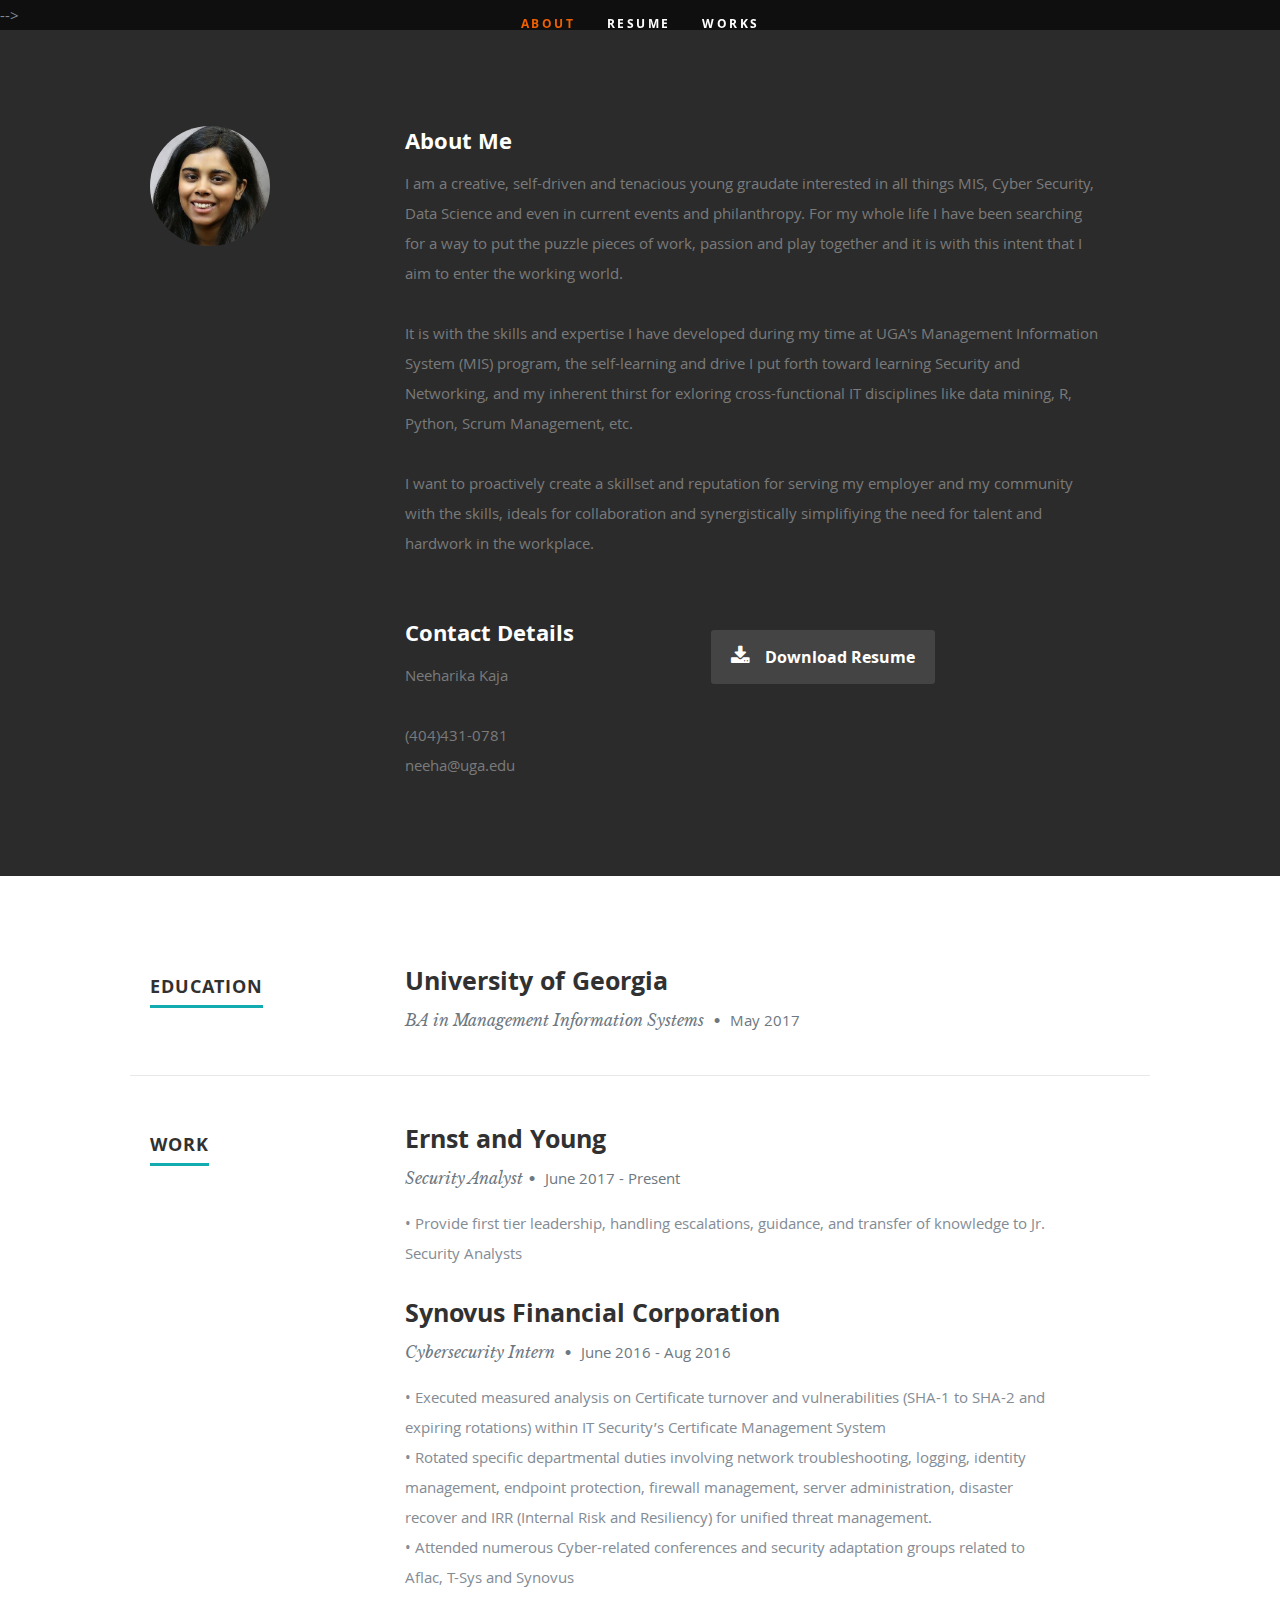
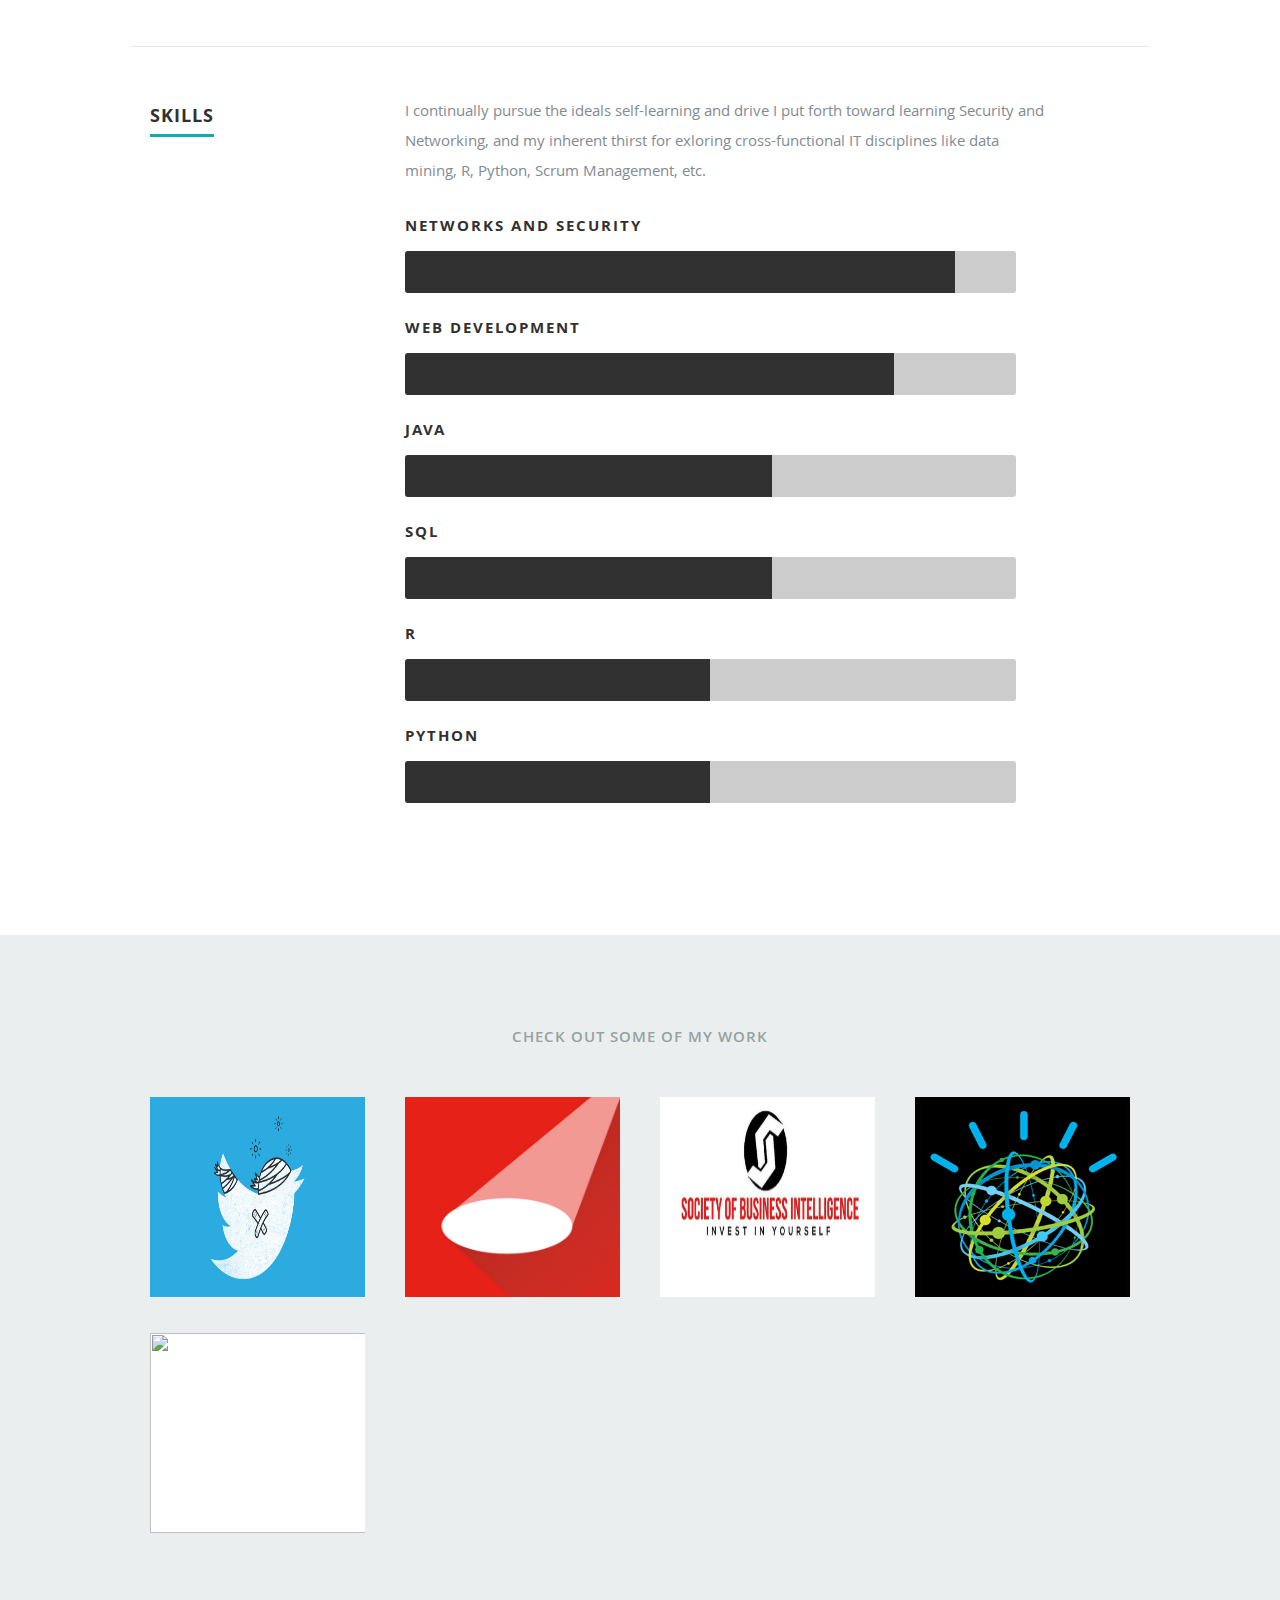
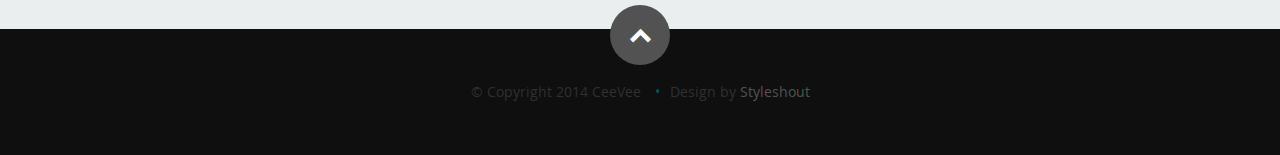
==== commit 42ffd4fb: "Update index.html" ====
--- a/res2/index.html
+++ b/res2/index.html
@@ -336,6 +336,27 @@
                   </div>
               </div> <!-- item end -->
 
+		    
+		    
+		    
+		    
+		      <div class="columns portfolio-item">
+                  <div class="item-wrap">
+
+                     <a href="#modal-04" title="">
+                        <img alt="" src="images/portfolio/datascraping.jpg" style="width:700px; height:200px;">
+                        <div class="overlay">
+                           <div class="portfolio-item-meta">
+                          <h5>Stock Market Data Extraction with Beauitful Soup</h5>
+                              <p>Data Scraping</p>
+                       </div>
+                        </div>
+                        <div class="link-icon"><i class="icon-plus"></i></div>
+                     </a>
+
+                  </div>
+              </div> <!-- item end -->
+
 
 
 
@@ -351,6 +372,11 @@
 	      --------------------------------------------------------------- -->
 
          <div id="modal-01" class="popup-modal mfp-hide">
+
+   <div class="link-box">
+               <a href="https://neehakaja.github.io/res2/trumptwitteranalysis.html">Details</a>
+             <a class="popup-modal-dismiss">Close</a>
+            </div>
 
 		      <img class="scale-with-grid" src="images/portfolio/modals/m-trumptwitteranalysis.jpg" alt="" />
 
@@ -370,17 +396,20 @@
                <span class="categories"><i class="fa fa-tag"></i>Text Mining, Social Media Analytics</span>
 		      </div>
 
-            <div class="link-box">
-               <a href="https://neehakaja.github.io/res2/trumptwitteranalysis.html">Details</a>
-		         <a class="popup-modal-dismiss">Close</a>
+         
+
+	      </div><!-- modal-01 End -->
+
+
+
+
+         <div id="modal-02" class="popup-modal mfp-hide">
+
+  <div class="link-box">
+               <a href="https://neehakaja.github.io/res2/youtubedatabase.html">Details</a>
+             <a class="popup-modal-dismiss">Close</a>
             </div>
 
-	      </div><!-- modal-01 End -->
-
-
-
-
-         <div id="modal-02" class="popup-modal mfp-hide">
 
           <img class="scale-with-grid" src="images/portfolio/modals/m-youtubedatabase.jpg" alt="" />
 
@@ -391,19 +420,22 @@
                <span class="categories"><i class="fa fa-tag"></i>SQL, Databases, Data Mining</span>
           </div>
 
-            <div class="link-box">
-               <a href="https://neehakaja.github.io/res2/youtubedatabase.html">Details</a>
+          
+
+        </div><!-- modal-02 End -->
+
+
+
+
+
+         <div id="modal-03" class="popup-modal mfp-hide">
+
+   <div class="link-box">
+               <a href="https://neehakaja.github.io/res2/sbi.html">Details</a>
              <a class="popup-modal-dismiss">Close</a>
             </div>
 
-        </div><!-- modal-02 End -->
-
-
-
-
-
-         <div id="modal-03" class="popup-modal mfp-hide">
-
+            
           <img class="scale-with-grid" src="images/portfolio/modals/m-sbi.jpg" alt="" />
 
           <div class="description-box">
@@ -417,19 +449,17 @@
                <span class="categories"><i class="fa fa-tag"></i>SQL, Databases, Data Mining</span>
           </div>
 
-            <div class="link-box">
-               <a href="https://neehakaja.github.io/res2/sbi.html">Details</a>
+        </div><!-- modal-03 End -->
+
+
+
+
+
+         <div id="modal-04" class="popup-modal mfp-hide">
+    <div class="link-box">
+               <a href="https://neehakaja.github.io/res2/yelp.html">Details</a>
              <a class="popup-modal-dismiss">Close</a>
             </div>
-
-        </div><!-- modal-03 End -->
-
-
-
-
-
-         <div id="modal-04" class="popup-modal mfp-hide">
-
           <img class="scale-with-grid" src="images/portfolio/modals/m-yelp.jpg" alt="" />
 
           <div class="description-box">
@@ -449,10 +479,7 @@
                <span class="categories"><i class="fa fa-tag"></i>Data Extraction, IBM Watson</span>
           </div>
 
-            <div class="link-box">
-               <a href="https://neehakaja.github.io/res2/yelp.html">Details</a>
-             <a class="popup-modal-dismiss">Close</a>
-            </div>
+        
 
         </div><!-- modal-04 End -->
 
@@ -504,4 +531,4 @@
 
 </body>
 
-</html>+</html>
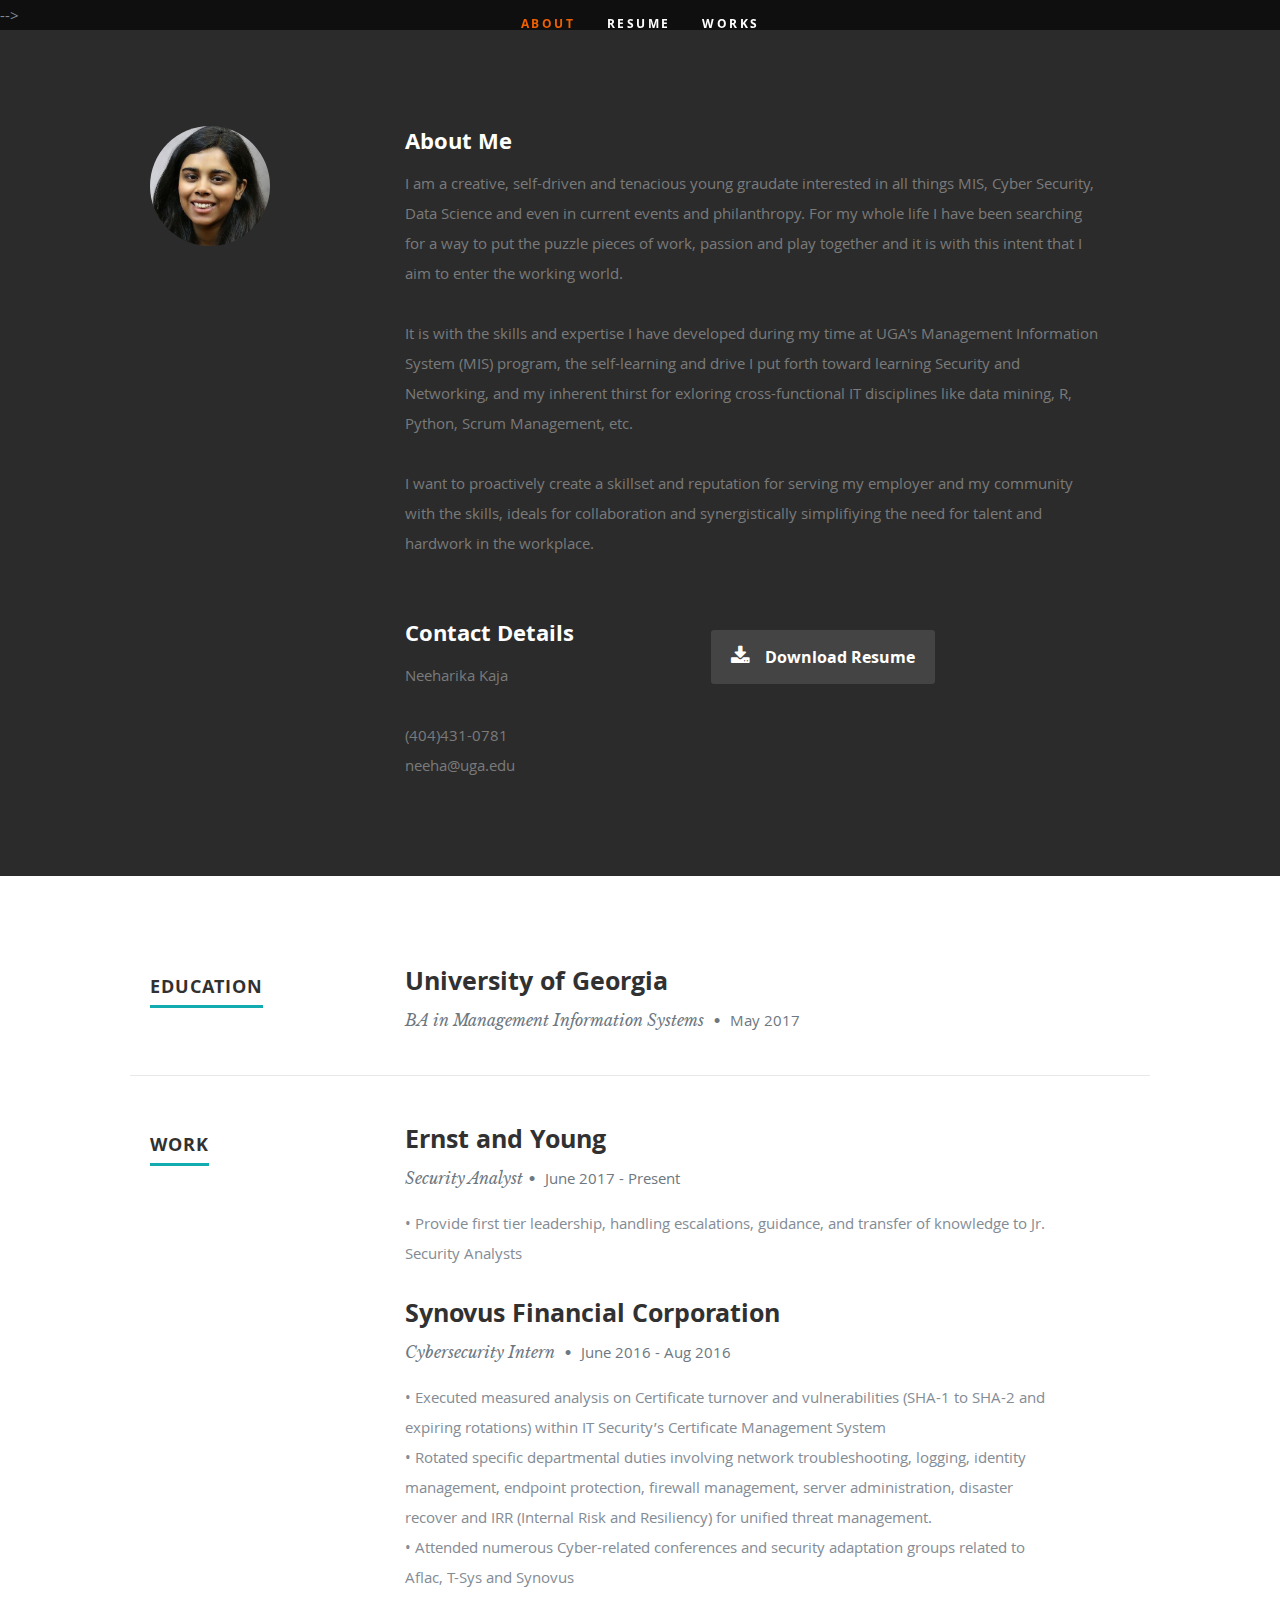
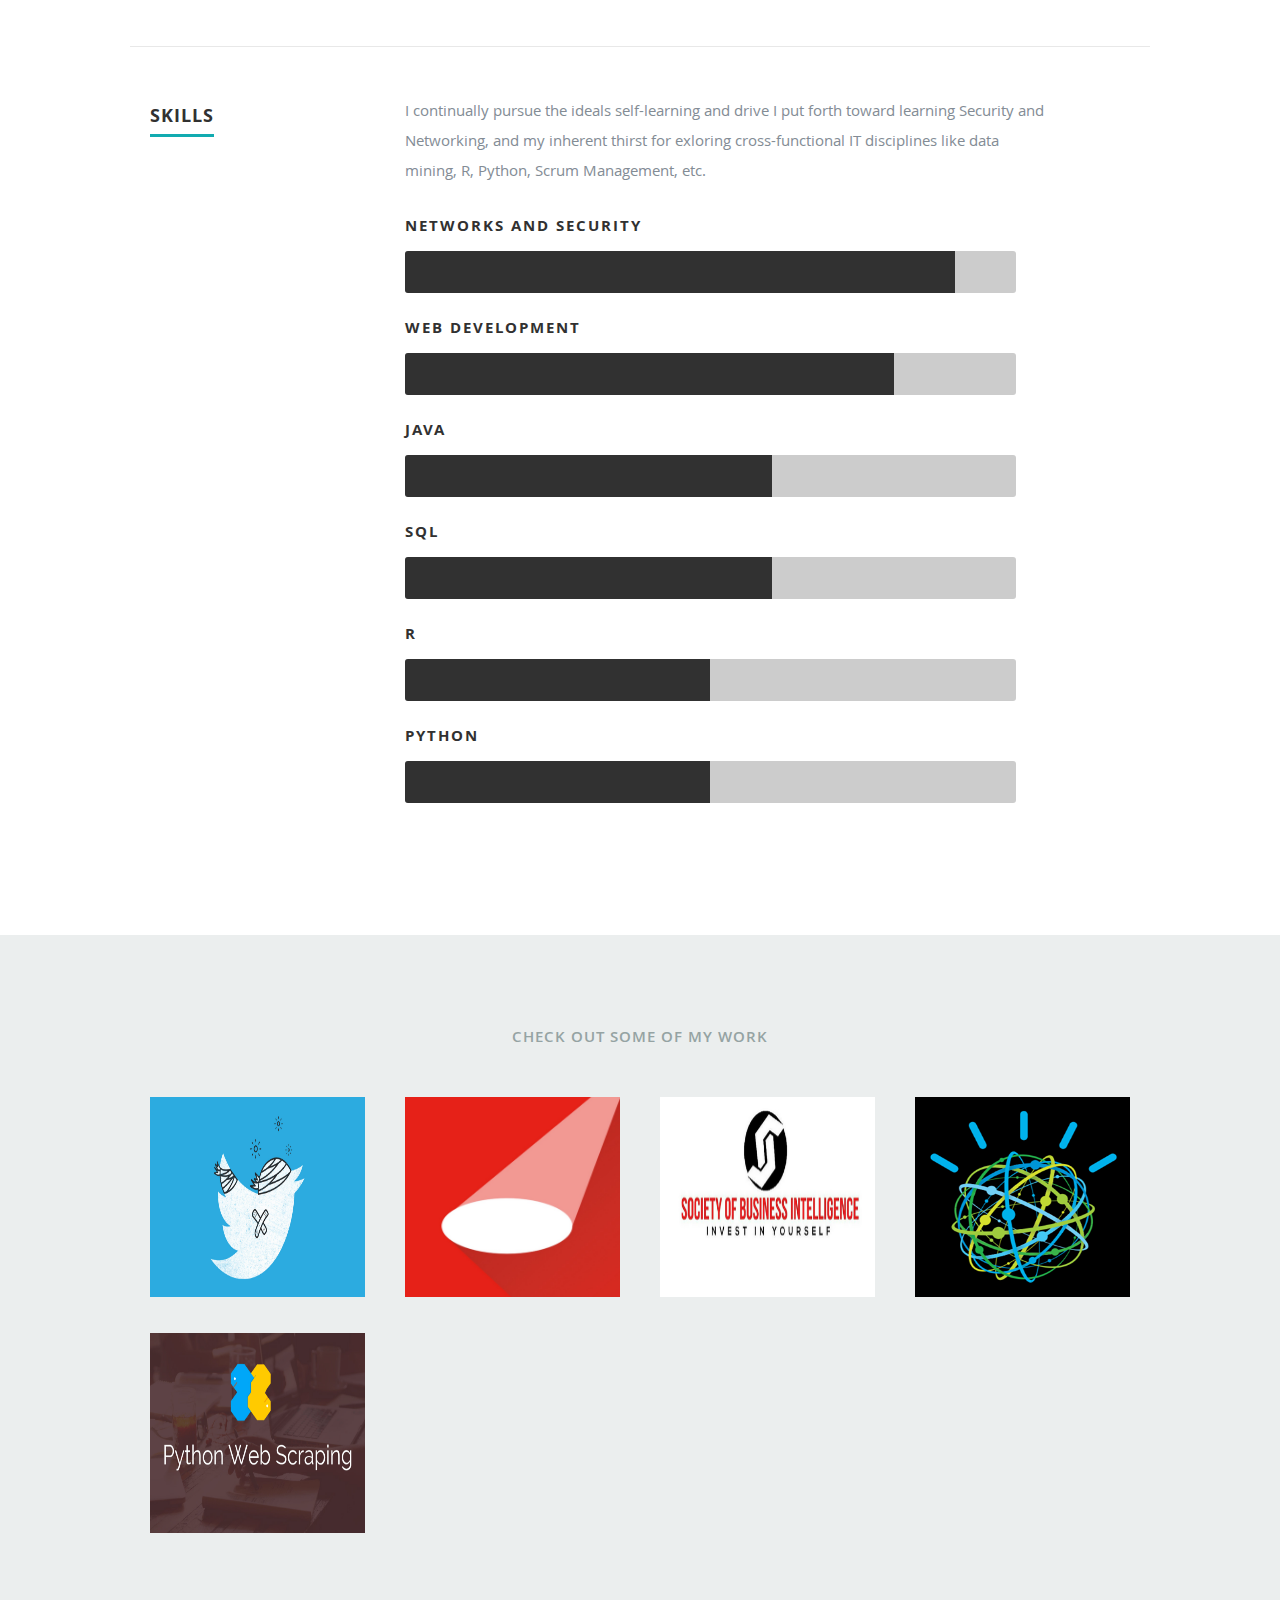
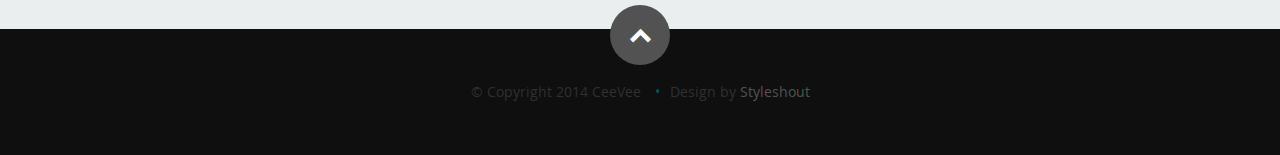
==== commit 8ded6c92: "Update index.html" ====
--- a/res2/index.html
+++ b/res2/index.html
@@ -343,7 +343,7 @@
 		      <div class="columns portfolio-item">
                   <div class="item-wrap">
 
-                     <a href="#modal-04" title="">
+                     <a href="#modal-05" title="">
                         <img alt="" src="images/portfolio/datascraping.jpg" style="width:700px; height:200px;">
                         <div class="overlay">
                            <div class="portfolio-item-meta">
@@ -477,11 +477,44 @@
 
 </p>
                <span class="categories"><i class="fa fa-tag"></i>Data Extraction, IBM Watson</span>
-          </div>
-
-        
+		 </div>
 
         </div><!-- modal-04 End -->
+
+	      
+	      
+	      
+	      
+	      
+	      
+	      
+	      
+	         <div id="modal-05" class="popup-modal mfp-hide">
+    <div class="link-box">
+               <a href="https://neehakaja.github.io/res2/datascraping.html">Details</a>
+             <a class="popup-modal-dismiss">Close</a>
+            </div>
+          <img class="scale-with-grid" src="images/portfolio/modals/m-yelp.jpg" alt="" />
+
+          <div class="description-box">
+            <h4>Stock Market Data Extraction with Beauitful Soup</h4>
+            <p> My goal was to scrape data from money.cnn.com/data/markets using Python’s Beautiful Soup library and export this data to an excel sheet for further analysis.
+
+
+            <br>
+            <br>
+           Web scraping is one of the most architectural and structural necessities of any data project. It contributes time, resource and cost savings due to its efficient and accurate ability to use publicly available or social data to drive analysis and drive decisions.
+
+            
+            <br>
+            <br>
+           
+
+</p>
+               <span class="categories"><i class="fa fa-tag"></i>Data Extraction, IBM Watson</span>
+		 </div>
+
+        </div><!-- modal-05 End -->
 
 
 
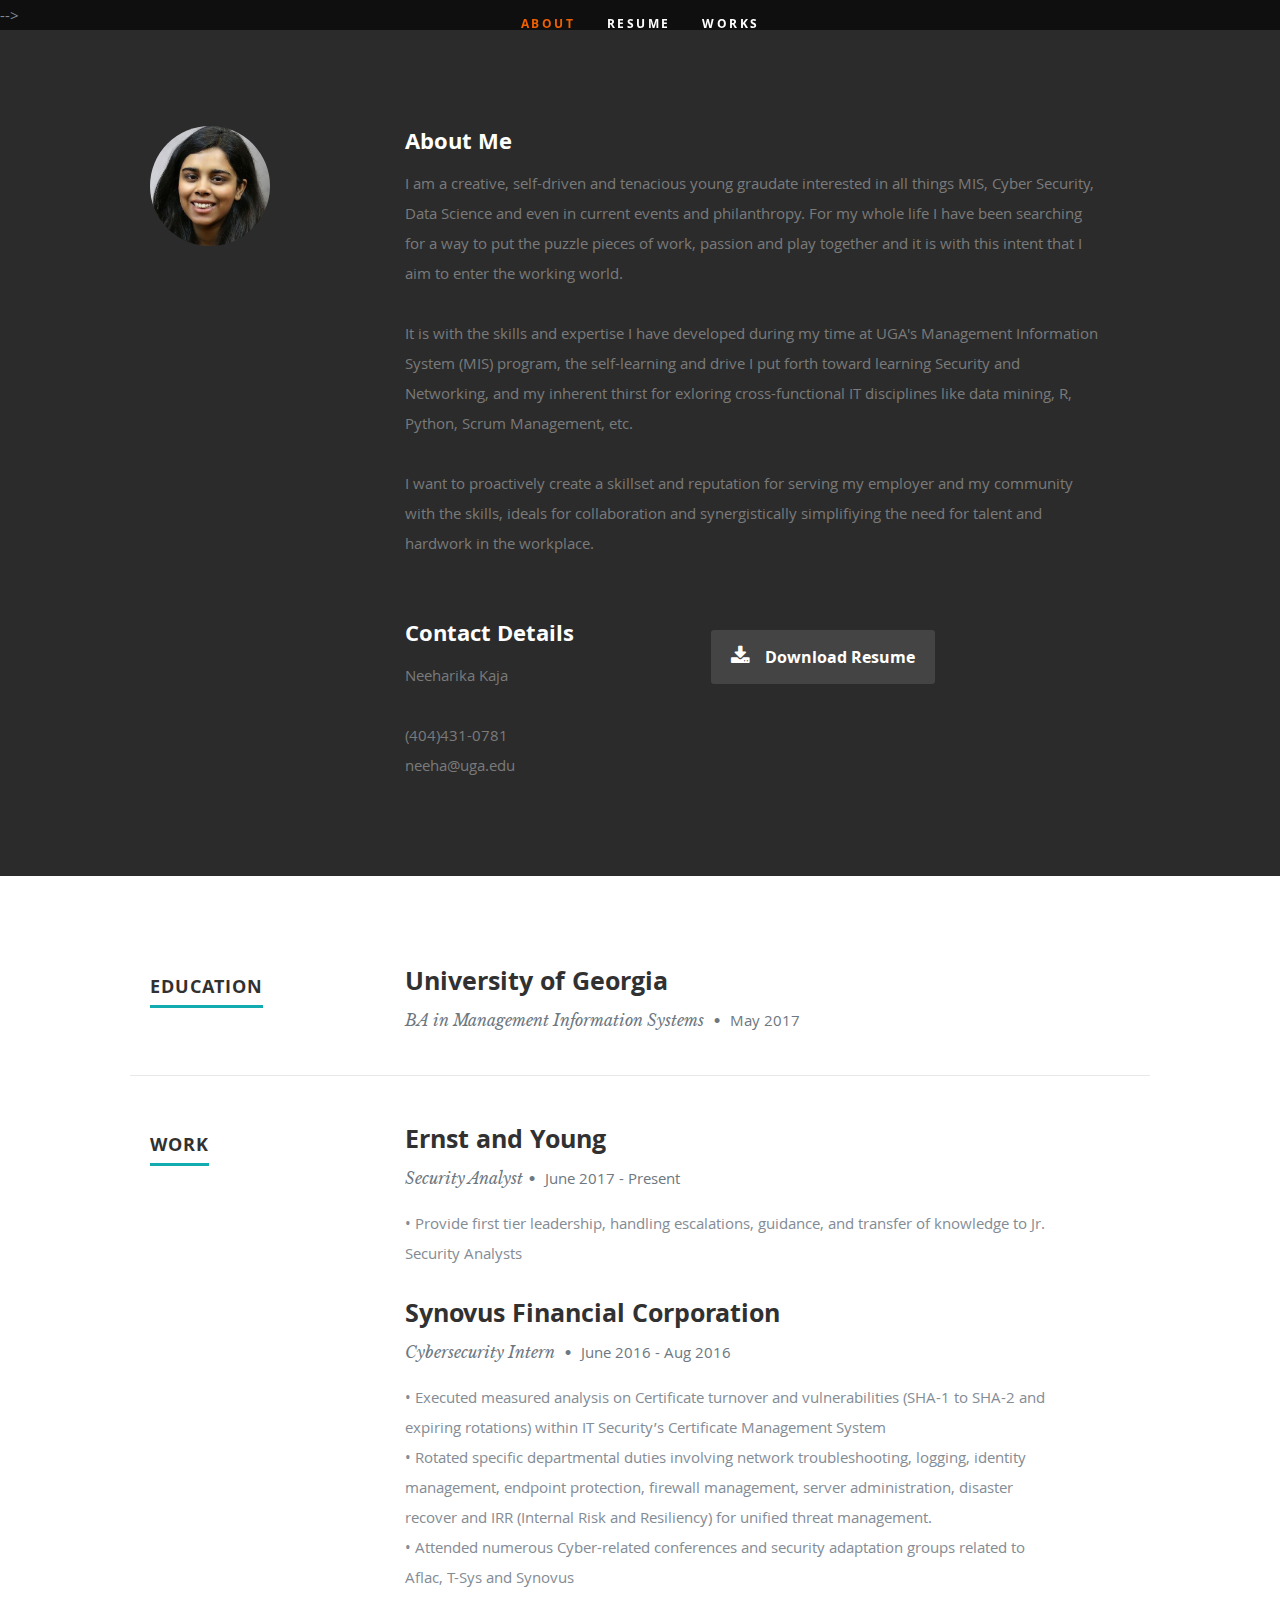
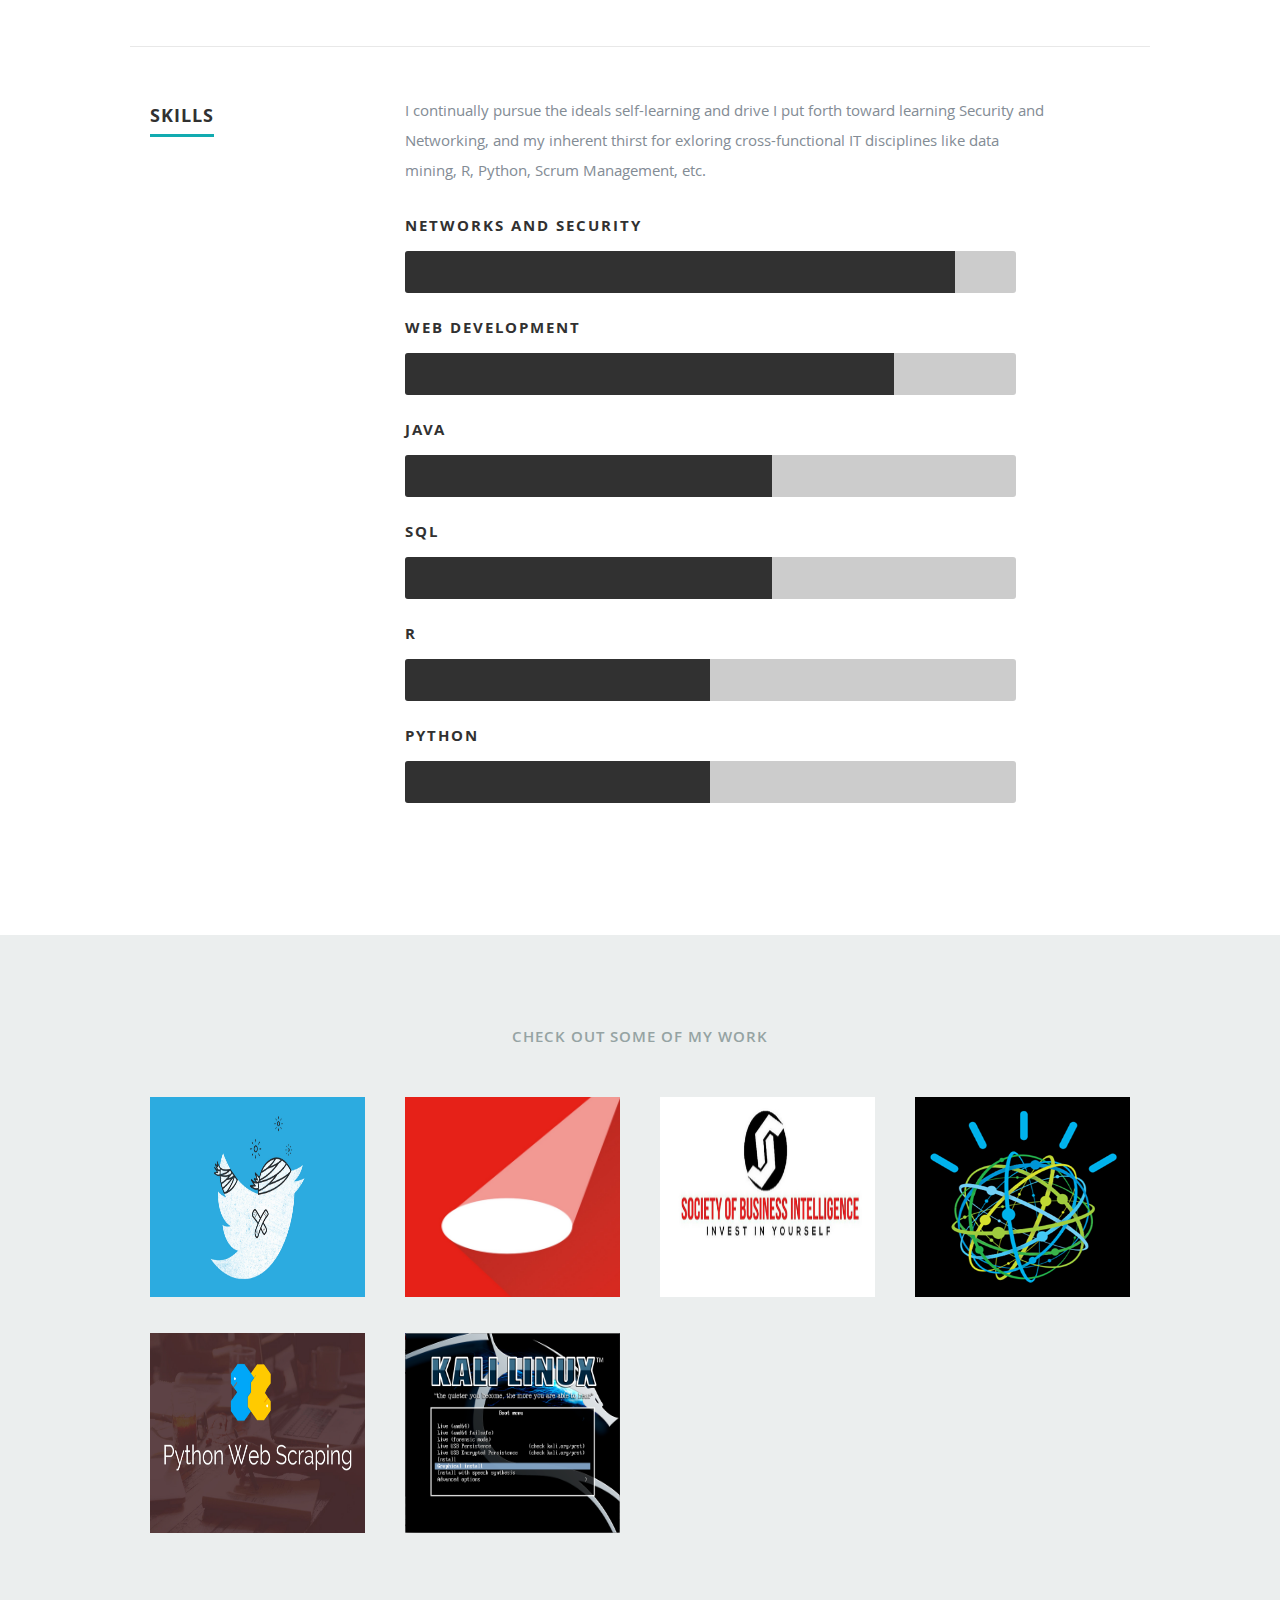
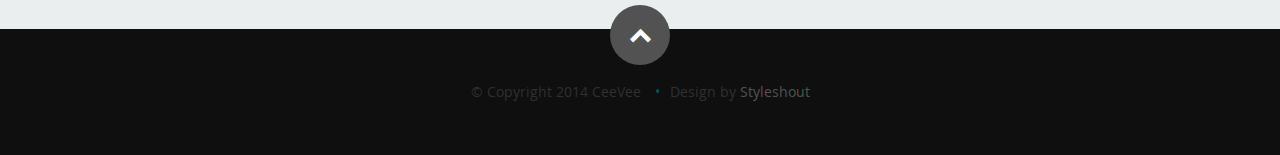
==== commit cdf2bdad: "Update index.html" ====
--- a/res2/index.html
+++ b/res2/index.html
@@ -357,6 +357,27 @@
                   </div>
               </div> <!-- item end -->
 
+		    
+		    
+		    
+		        
+		      <div class="columns portfolio-item">
+                  <div class="item-wrap">
+
+                     <a href="#modal-06" title="">
+                        <img alt="" src="images/portfolio/pentest.jpg" style="width:700px; height:200px;">
+                        <div class="overlay">
+                           <div class="portfolio-item-meta">
+                          <h5>Penetration Testing with Windows, Linux, Ubuntu environments (Georgia Weidman's Penetration Testing: A Hands On Introduction to Hacking)</h5>
+                              <p>Penetration Testing</p>
+                       </div>
+                        </div>
+                        <div class="link-icon"><i class="icon-plus"></i></div>
+                     </a>
+
+                  </div>
+              </div> <!-- item end -->
+
 
 
 
@@ -494,7 +515,7 @@
                <a href="https://neehakaja.github.io/res2/datascraping.html">Details</a>
              <a class="popup-modal-dismiss">Close</a>
             </div>
-          <img class="scale-with-grid" src="images/portfolio/modals/m-yelp.jpg" alt="" />
+          <img class="scale-with-grid" src="images/portfolio/modals/m-datascraping.jpg" alt="" />
 
           <div class="description-box">
             <h4>Stock Market Data Extraction with Beauitful Soup</h4>
@@ -511,10 +532,54 @@
            
 
 </p>
-               <span class="categories"><i class="fa fa-tag"></i>Data Extraction, IBM Watson</span>
+               <span class="categories"><i class="fa fa-tag"></i>Data Extraction, Python, HTML/CSS</span>
 		 </div>
 
         </div><!-- modal-05 End -->
+	      
+	      
+	      
+	      
+	      
+	      
+	      
+	      	      
+	      
+	         <div id="modal-06" class="popup-modal mfp-hide">
+    <div class="link-box">
+               <a href="https://neehakaja.github.io/res2/pentest.html">Details</a>
+             <a class="popup-modal-dismiss">Close</a>
+            </div>
+          <img class="scale-with-grid" src="images/portfolio/modals/m-pentest.jpg" alt="" />
+
+          <div class="description-box">
+            <h4>Penetration Testing with Windows, Linux, Ubuntu environments (Georgia Weidman's Penetration Testing: A Hands On Introduction to Hacking)</h4>
+            <p> My goal was to scrape data from money.cnn.com/data/markets using Python’s Beautiful Soup library and export this data to an excel sheet for further analysis.
+
+
+           Penetration testing is an intentional skill for any organization 
+		    <br>
+		    <br>
+		    According to CSO, a news and analytical source for a range of security and risk management topics, cybercrime damage costs are expected to hit $6 trillion annually by 2021.
+Additionally, up to 200 billion Internet of Thing (IOT) devices will need securing by 2020. Offensive and defensive communities in the security industry will be working continuously to create and mitigate newer and more prevalent threats for our technology as it changes.
+		    <br>
+		    <br>
+		    In this particular self-designed project my goal is a set up a preliminary lab environment using Kali, Windows and Ubuntu machine images and perform a simulated penetration test on these environments. I will be using Georgia Weidman’s book “Penetration Testing: A Hands on Introduction to Hacking” to guide my experience as well as few online resources to supplement procedures.
+            <br>
+            <br>
+           
+
+</p>
+               <span class="categories"><i class="fa fa-tag"></i>Penetration Testing, Windows, Linux, Metasploit, etc.</span>
+		 </div>
+
+        </div><!-- modal-06 End -->
+	      
+	      
+	      
+	      
+	
+	      
 
 
 
